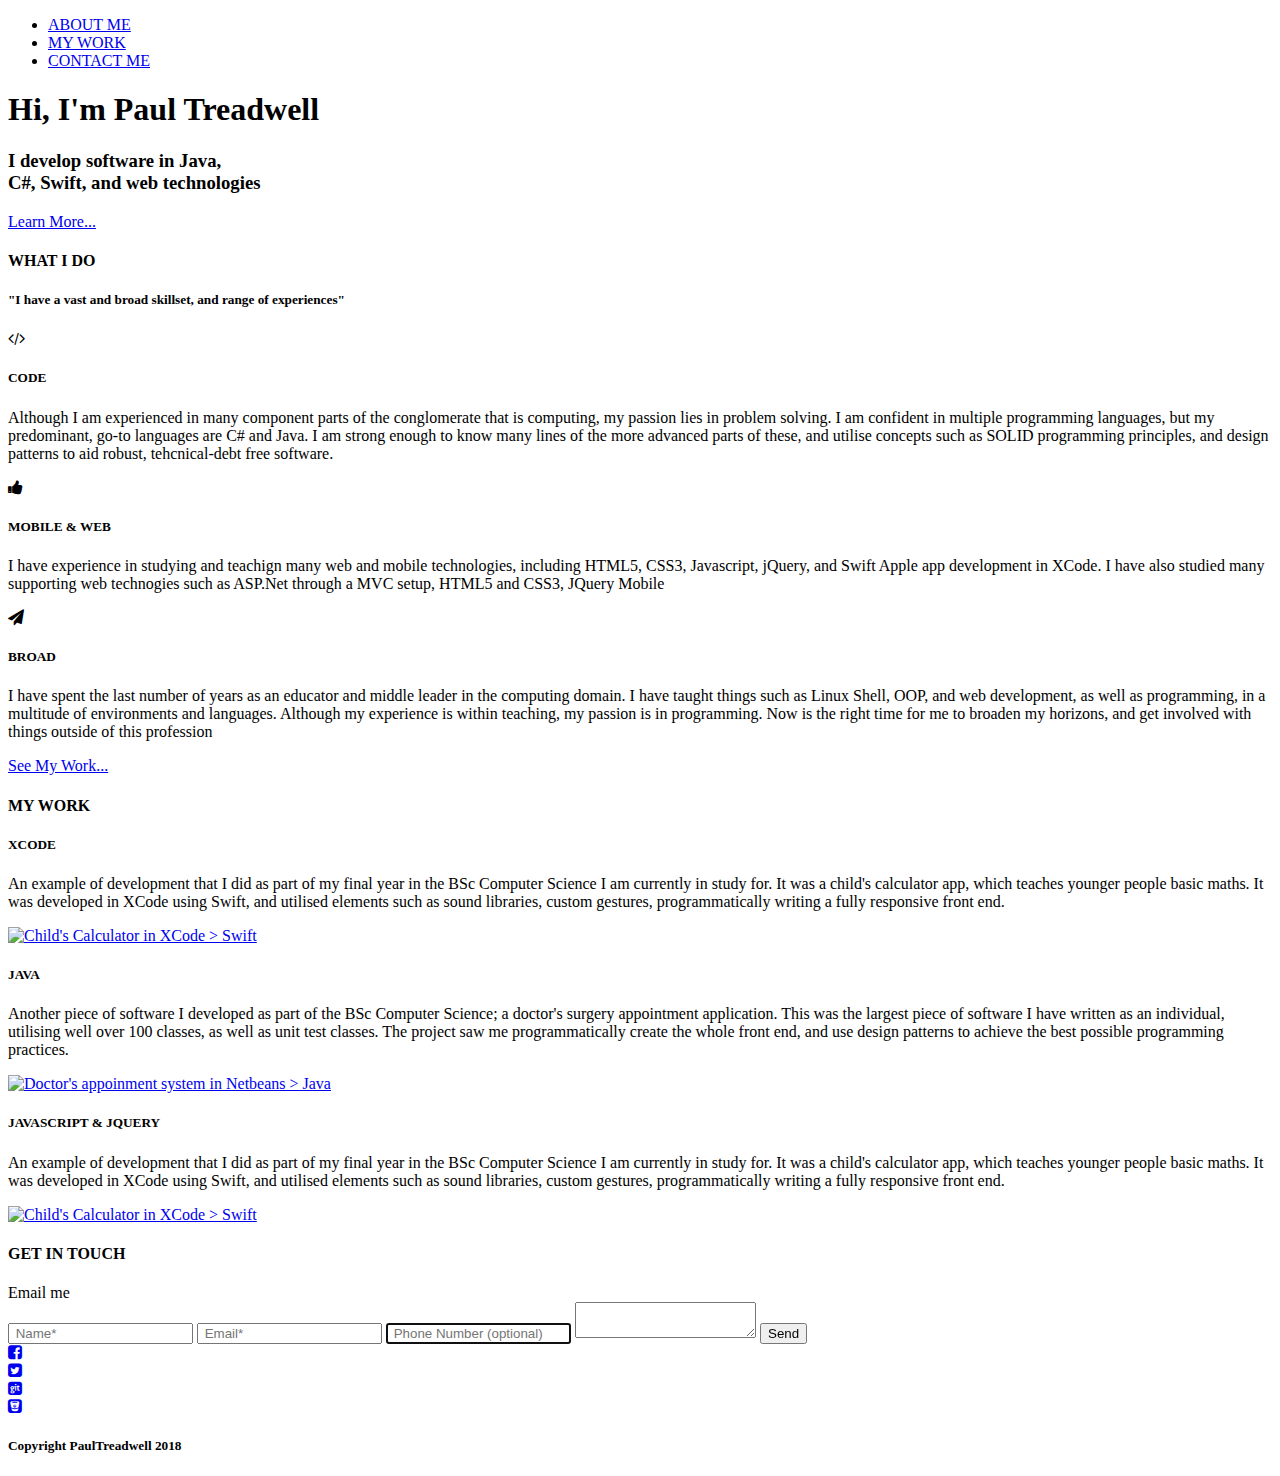
==== HandCreated/index.html @ b10965b2 "Test line moved, ready to push after" ====
<!DOCTYPE HTML>
<html>


<head>
	<title> PaulTreadwell.ga</title>
    <!-- for right size page on different sized screens -->
    <meta name="viewport" content="width=device-width, initial-scale=1.0, maximum-scale=1.0, minimum-scale=1., user-scalable=no" />
    <!-- , target-densityDpi=device-dpi taken out of the above -->
    <!-- the order here matters; as css styles are applied in a certain
	order, dependent on which is defined first -->
	<!--<link href="bootstrap-4.0.0-dist/css/bootstrap.css" rel="stylesheet"/>-->
	<!--<link href="bootstrap-4.0.0-dist/css/bootstrap.min.css" rel="stylesheet"/>-->
	<link rel="stylesheet" href="https://maxcdn.bootstrapcdn.com/bootstrap/4.0.0-alpha.6/css/bootstrap.min.css" integrity="sha384-rwoIResjU2yc3z8GV/NPeZWAv56rSmLldC3R/AZzGRnGxQQKnKkoFVhFQhNUwEyJ" crossorigin="anonymous">

	<link href=Main.css rel="stylesheet" type="text/css">
    <!-- for web page title icon -->
	<link rel="icon" href="http://paultreadwell.ga/assets/image-Black.png" type="image/x-icon" />
    <!--for main page icon use -->
	<!--<link href="fontawesome-free-5.0.6/web-fonts-with-css/css/fontawesome-all.css" rel="stylesheet"/>-->

    <link rel="stylesheet" href="https://cdnjs.cloudflare.com/ajax/libs/font-awesome/4.7.0/css/font-awesome.min.css"/>
    <!-- smooth scroll JavaScript, pass in id of class name for section-->
    <!-- did not work in Safari, so swapped to jQuery variant -->
    <!--
    <script>
    function smoothScroll(classIn)
        {
            document.querySelector(classIn).scrollIntoView({
            behavior: 'smooth', block:"start"});
            setTimeout(function(){container.scrollTop = container.scrollHeight;},1);
        }
    </script>
    -->
    <script>
   // var formInst = document.getElementById('contactForm');
        contactForm.onsubmit = console.log(formInst.name) ;




    </script>



    <script src="https://ajax.googleapis.com/ajax/libs/jquery/3.3.1/jquery.min.js"></script>
    <script>
    $(document).ready(function(){
      // Add smooth scrolling to all links
      $("a").on('click', function(event) {

        // Make sure this.hash has a value before overriding default behavior
        if (this.hash !== "") {
          // Prevent default anchor click behavior
          event.preventDefault();

          // Store hash
          var hash = this.hash;

          // Using jQuery's animate() method to add smooth page scroll
          // The optional number (800) specifies the number of milliseconds it takes to scroll to the specified area
          $('html, body').animate({
            scrollTop: $(hash).offset().top
          }, 800, function(){

            // Add hash (#) to URL when done scrolling (default click behavior)
            window.location.hash = hash;
          });
        } // End if
      });
    });
    </script>

</head>



<body>
	<header>
        <!-- row must be an existing class -->
		<div class="row navBar">
			<!--<div class="logo">
				<img src="assets/logoWhite.svg">
			</div>-->

			<ul class="main-nav">

                <li><a href="#aboutMe"> ABOUT ME</a></li>
				<li><a href="#projects"> MY WORK</a></li>
			 <li><a href="#footerdetails"> CONTACT ME</a></li>
			</ul>
		</div>

		<div class="hero">
			<h1 class="whiteFont"> Hi, I'm Paul Treadwell</h1>
			<h3 class="whiteFont"> I develop software in Java, <br> C#, Swift, and web technologies</h3>
			     <!-- old code to call Javascript smooth scroll function -->
					<!--<a href="javascript:smoothScroll('#aboutMe')" class="btn btn-fullCol btn-firstInst" > Learn More... </a>-->
                    <!--on click version of above, had problems -->
                    <!-- <a onClick="smoothScroll('#aboutMe')" class="btn btn-fullCol" > Learn More... </a>-->
					<!-- <a href="#" class="btn btn-halfCol"> What the... </a> -->

            <a href="#aboutMe" class="btn btn-fullCol btn-firstInst" > Learn More... </a>

		</div>
	</header>


	<section id="aboutMe" class="sectionClassThingsIDo">
		<h4 class="text-center text-center-mainSection"> WHAT I DO</h4>
		<h5 class="h5SubText"> "I have a vast and broad skillset, and range of experiences"</h5>


		<!-- these are  from bootstrap container / row / col-md-3- -->
		<div class="container">
			<div class="row">
				<div class="col-md-4 col-md-4-firstInst">
				<i class="fa fa-code"></i>
				<h5 >CODE</h5>
					<p class="centerText colourTextGrey">
							Although I am experienced in many component parts of the conglomerate that is computing, my  passion lies in problem solving. I am confident in multiple programming languages, but my predominant, go-to languages are C# and Java. I am strong enough to know many lines of the more advanced parts of these, and utilise concepts such as SOLID programming principles, and design patterns to aid robust, tehcnical-debt free software.
					</p>
				</div>
				<div class="col-md-4">
				<i class="fa fa-thumbs-up"></i>
				<h5 >MOBILE & WEB </h5>
					<p class="centerText colourTextGrey">
							I have experience in studying and teachign many web and mobile technologies, including HTML5, CSS3, Javascript, jQuery, and Swift Apple app development in XCode. I have also studied many supporting web technogies such as ASP.Net through a MVC setup, HTML5 and CSS3, JQuery Mobile
					</p>
				</div>

				<div class="col-md-4">
				<i class="fa fa-paper-plane"></i>
				<h5 >BROAD</h5>
					<p class="centerText colourTextGrey">
							I have spent the last number of years as an educator and middle leader in the computing domain. I have taught things such as Linux Shell, OOP, and web development, as well as programming, in a multitude of environments and languages. Although my experience is within teaching, my passion is in programming. Now is the right time for me to broaden my horizons, and get involved with things outside of this profession

					</p>
				</div>
			</div>
            <div class="row">
                <div class="col-md-5 col-sm-4 col-3">
                </div>
                <div class="col-md-3 col-sm-4 col-5">
                    <a href="#projects" class="btn btn-fullColOpp" > See My Work... </a>
                    <!--<a href="javascript:smoothScroll('#projects')" class="btn btn-fullColOpp" > See My Work... </a> -->
                    <!-- javascript smooth scroll taken out for jQuery -->
                </div>
                <div class="col-md-4 col-sm-4 col-4">
                </div>
            </div>
            </div>

    </section>


	<section id="projects" class="sectionClassMyWork">

		<h4 class="text-center text-center-mainSection"> MY WORK</h4>

		<div class="container">
			<div class="row rowMyWork">
                <div class="col-md-1 order-md-1">
                    <!-- row for padding -->
                </div>
				<div class="col-md-4 order-md-2">
					<h5>XCODE</h5>
					<p class="centerText rowMyWorkTextFirstInst colourTextGrey">
							An example of development that I did as part of my final year in the BSc Computer Science I am currently in study for. It was a child's calculator app, which teaches younger people basic maths. It was developed in XCode using Swift, and utilised elements such as sound libraries, custom gestures, programmatically writing a fully responsive front end.
					</p>
				</div>
                <div class="col-md-1 order-md-3">
                      <!-- row for padding -->
                </div>
				<div class="col-md-5 order-md-4">
					<a href="assets/Swift-calculator-app1.png" target="blank"> <img src="assets/XCodeSwiftiMacSmall.png" alt="Child's Calculator in XCode > Swift" class="zoomImage myProjImages"/> </a>
				</div>
                <div class="col-md-1 order-md-5">
                      <!-- row for padding -->
                </div>
			</div>




		<div class="row rowMyWork">
                <div class="col-md-1 order-md-1">
                    <!-- row for padding -->
                </div>
				<div class="col-md-4 order-md-4">
					<h5>JAVA</h5>
					<p class="centerText colourTextGrey">
                        Another piece of software I developed as part of the BSc Computer Science; a doctor's surgery appointment application. This was the largest piece of software I have written as an individual, utilising well over 100 classes, as well as unit test classes. The project saw me programmatically create the whole front end, and use design patterns to achieve the best possible programming practices.
                    </p>
				</div>
                <div class="col-md-1 order-md-3">
                    <!-- row for padding -->
                </div>
				<div class="col-md-5 order-md-2">
					<a href=assets/JavaLarge.png> <img src="assets/JavaSmall.png" alt="Doctor's appoinment system in Netbeans > Java" class="zoomImage myProjImages"/> </a>
				</div>
            <div class="col-md-1 order-md-5">
                    <!-- row for padding -->
                </div>
			</div>


            <div class="row rowMyWork">
                <div class="col-md-1 order-md-1">
                    <!-- row for padding -->
                </div>
				<div class="col-md-4 order-md-2">
					<h5>JAVASCRIPT & JQUERY</h5>
					<p class="centerText rowMyWorkTextFirstInst colourTextGrey">
							An example of development that I did as part of my final year in the BSc Computer Science I am currently in study for. It was a child's calculator app, which teaches younger people basic maths. It was developed in XCode using Swift, and utilised elements such as sound libraries, custom gestures, programmatically writing a fully responsive front end.
					</p>
				</div>
                <div class="col-md-1 order-md-3">
                      <!-- row for padding -->
                </div>
				<div class="col-md-5 order-md-4">
					<a href="assets/JavascriptLarge.png" target="blank"> <img src="assets/JavascriptSmall.png" alt="Child's Calculator in XCode > Swift" class="zoomImage myProjImages"/> </a>
				</div>
                <div class="col-md-1 order-md-5">
                      <!-- row for padding -->
                </div>
			</div>


			</div>


    </section>

    <section id="mailMe" class="mailMeClass">
        <h4 class="text-center text-center-mainSection"> GET IN TOUCH </h4>
    <div class="frame">
        <div id="button_open_envelope">
            Email me
        </div>

        <div class="message">
            <form id="contactForm" method="post" action="MAILTO:mr_treadwell@live.co.uk" enctype="text/plain">
                <input type="text" name="name" id="name" placeholder=" Name* " required>
                <input type="text" name="email" id="email" placeholder=" Email* " required>
                <input type="text" name="phone" id="phone" placeholder=" Phone Number (optional) " autofocus>
                <textarea type="message" name="message" id="messarea" placeholder=" Message* " required> </textarea>
                <input type="text" name="address" id="address" style="display: none;">
                <input type="submit" name="submit" value="Send" id="send">
            </form>
        </div>
            <div class="bottom">
            </div>

            <div class="left">
            </div>

            <div class="right">
            </div>

            <div class="top">
            </div>
        <script src="script.js"></script>
    </div>

    </section>


     <section id="footerdetails" class="sectionFooterDetails">

        <div class="container">
            <div class="row" id="footerIcons">
                <div class="col-md-4 col-sm-4 col-4">
                </div>


                <div class="col-md-1 col-sm-1 col-1">
                    <a href="https://www.facebook.com/Treadwell.P" target="blank"> <i class="fa fa-facebook-square"></i> </a>
                </div>
                <div class="col-md-1 col-sm-1 col-1">
                    <a href="https://twitter.com/MrPaulTreadwell" target="blank"> <i class="fa fa-twitter-square"></i> </a>
                </div>
                <div class="col-md-1 col-sm-1 col-1">
                    <a href="https://github.com/f4tp" target="blank">  <i class="fa fa-git-square"></i> </a>
                </div>
                <div class="col-md-1 col-sm-1 col-1">
                    <a href="https://bitbucket.org/f4t_p" target="blank"> <i class="fa fa-bitbucket-square"></i> </a>
                </div>


                <div class="col-md-4 col-sm-4 col-2">
                </div>
            </div>
            <div class="row" id="copyright">
                <div class="col-md-4 col-sm-4 col-2">
                </div>

                 <div class="col-md-4 col-sm-4 col-2">
                <h5>Copyright PaulTreadwell 2018</h4>
                </div>

                <div class="col-md-4 col-sm-4 col-2">
                </div>
            </div>
         </div>
    </section>







</body>
<footer>

</footer>
</html>
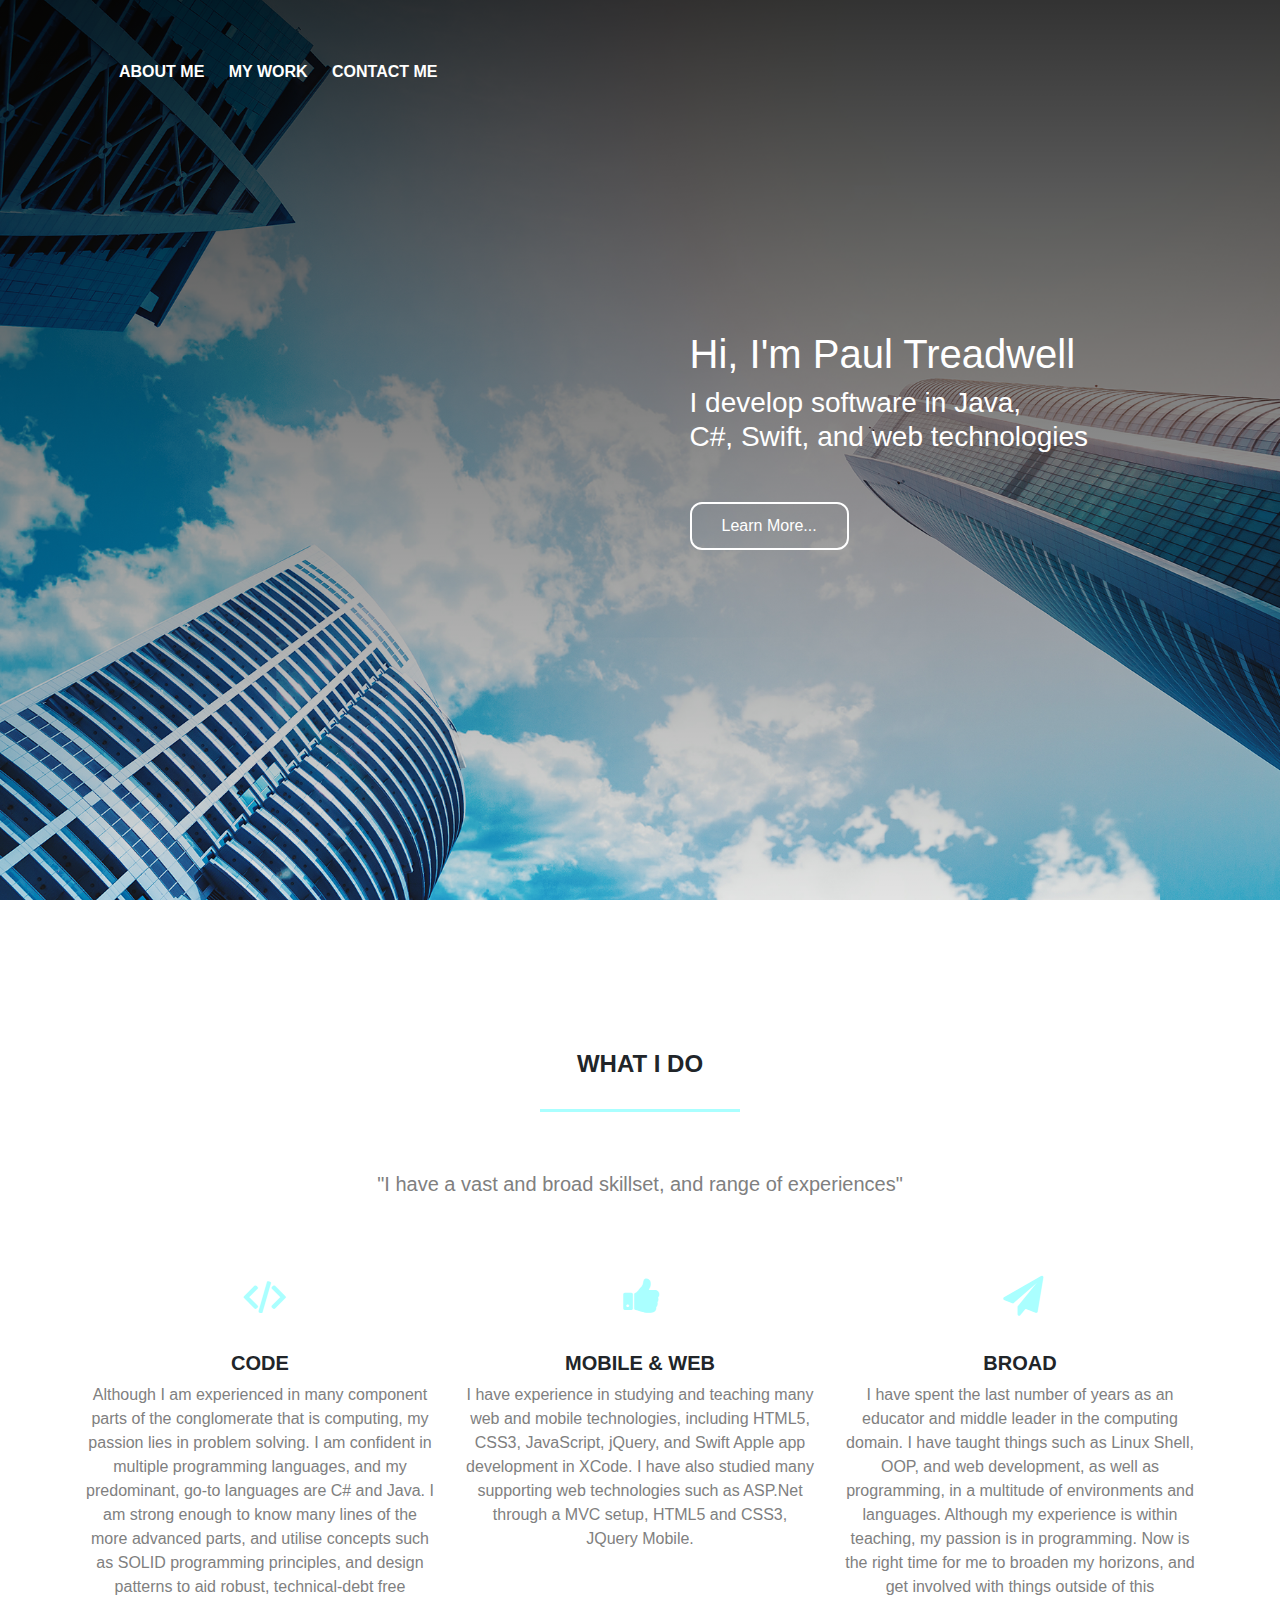
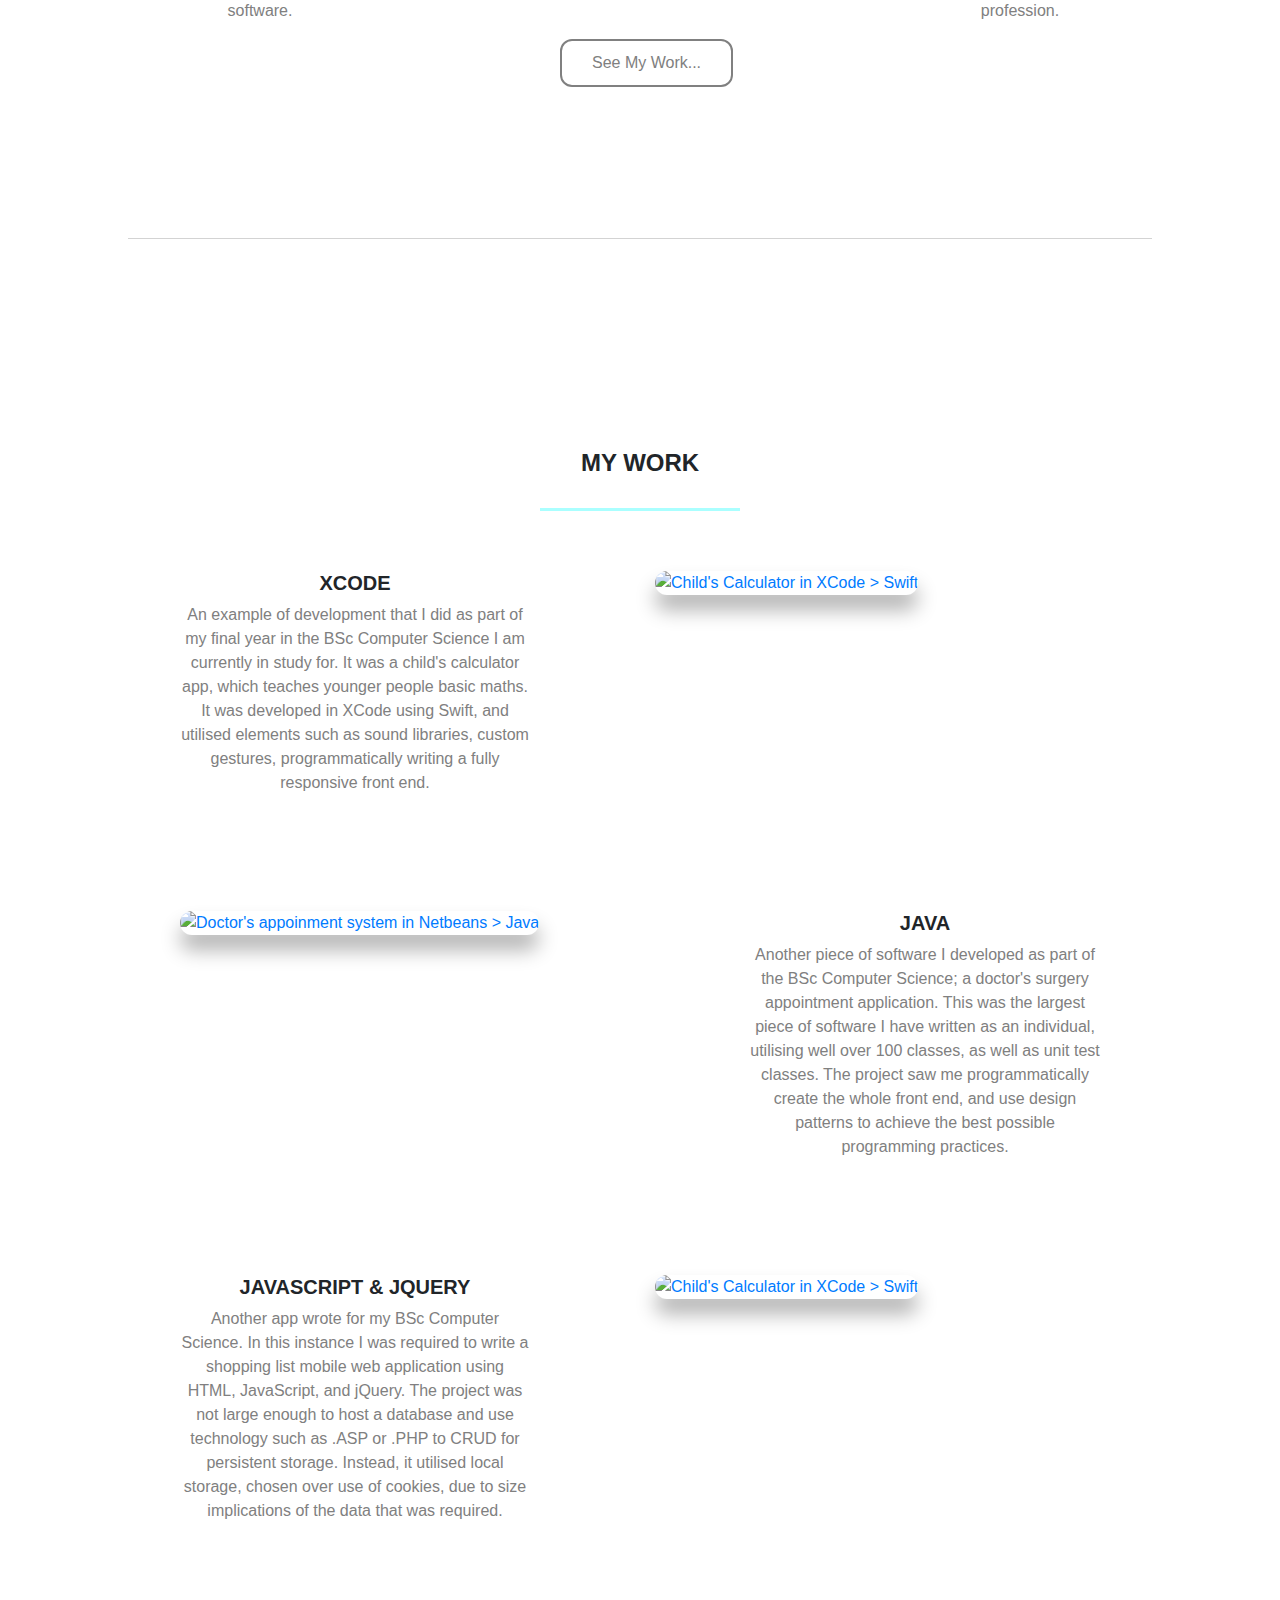
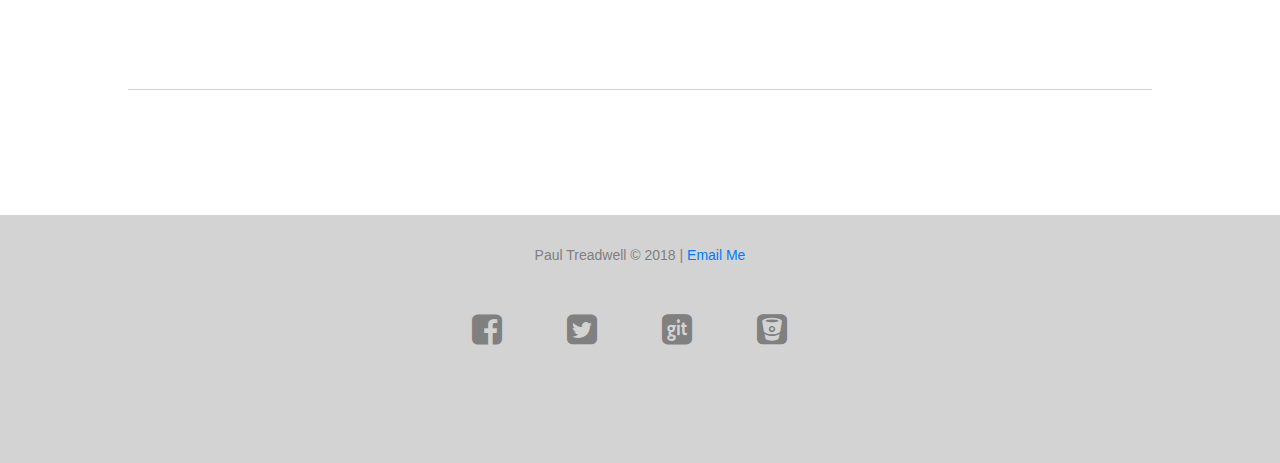
==== commit 5349fac6: "End of day, some visuals / responsive front end played with, still SQl and ASP to do tomorrow" ====
--- a/HandCreated/index.html
+++ b/HandCreated/index.html
@@ -1,4 +1,4 @@
-<!DOCTYPE HTML>
+<!DOCTYPE html>
 <html>
 
 
@@ -11,7 +11,8 @@
 	order, dependent on which is defined first -->
 	<!--<link href="bootstrap-4.0.0-dist/css/bootstrap.css" rel="stylesheet"/>-->
 	<!--<link href="bootstrap-4.0.0-dist/css/bootstrap.min.css" rel="stylesheet"/>-->
-	<link rel="stylesheet" href="https://maxcdn.bootstrapcdn.com/bootstrap/4.0.0-alpha.6/css/bootstrap.min.css" integrity="sha384-rwoIResjU2yc3z8GV/NPeZWAv56rSmLldC3R/AZzGRnGxQQKnKkoFVhFQhNUwEyJ" crossorigin="anonymous">
+	<link rel="stylesheet" href="https://maxcdn.bootstrapcdn.com/bootstrap/4.0.0/css/bootstrap.min.css" integrity="sha384-Gn5384xqQ1aoWXA+058RXPxPg6fy4IWvTNh0E263XmFcJlSAwiGgFAW/dAiS6JXm" crossorigin="anonymous">
+
 
 	<link href=Main.css rel="stylesheet" type="text/css">
     <!-- for web page title icon -->
@@ -32,16 +33,6 @@
         }
     </script>
     -->
-    <script>
-   // var formInst = document.getElementById('contactForm');
-        contactForm.onsubmit = console.log(formInst.name) ;
-
-
-
-
-    </script>
-
-
 
     <script src="https://ajax.googleapis.com/ajax/libs/jquery/3.3.1/jquery.min.js"></script>
     <script>
@@ -78,16 +69,11 @@
 <body>
 	<header>
         <!-- row must be an existing class -->
-		<div class="row navBar">
-			<!--<div class="logo">
-				<img src="assets/logoWhite.svg">
-			</div>-->
-
+		<div class="row heroRow">
 			<ul class="main-nav">
-
                 <li><a href="#aboutMe"> ABOUT ME</a></li>
 				<li><a href="#projects"> MY WORK</a></li>
-			 <li><a href="#footerdetails"> CONTACT ME</a></li>
+                <li><a href="#footerdetails"> CONTACT ME</a></li>
 			</ul>
 		</div>
 
@@ -115,17 +101,17 @@
 		<div class="container">
 			<div class="row">
 				<div class="col-md-4 col-md-4-firstInst">
-				<i class="fa fa-code"></i>
+                    <i class="fa fa-code" style="font-weight:bold;"></i>
 				<h5 >CODE</h5>
 					<p class="centerText colourTextGrey">
-							Although I am experienced in many component parts of the conglomerate that is computing, my  passion lies in problem solving. I am confident in multiple programming languages, but my predominant, go-to languages are C# and Java. I am strong enough to know many lines of the more advanced parts of these, and utilise concepts such as SOLID programming principles, and design patterns to aid robust, tehcnical-debt free software.
+							Although I am experienced in many component parts of the conglomerate that is computing, my passion lies in problem solving. I am confident in multiple programming languages, and my predominant, go-to languages are C# and Java. I am strong enough to know many lines of the more advanced parts, and utilise concepts such as SOLID programming principles, and design patterns to aid robust, technical-debt free software.
 					</p>
 				</div>
 				<div class="col-md-4">
 				<i class="fa fa-thumbs-up"></i>
 				<h5 >MOBILE & WEB </h5>
 					<p class="centerText colourTextGrey">
-							I have experience in studying and teachign many web and mobile technologies, including HTML5, CSS3, Javascript, jQuery, and Swift Apple app development in XCode. I have also studied many supporting web technogies such as ASP.Net through a MVC setup, HTML5 and CSS3, JQuery Mobile
+							I have experience in studying and teaching many web and mobile technologies, including HTML5, CSS3, JavaScript, jQuery, and Swift Apple app development in XCode. I have also studied many supporting web technologies such as ASP.Net through a MVC setup, HTML5 and CSS3, JQuery Mobile.
 					</p>
 				</div>
 
@@ -133,20 +119,20 @@
 				<i class="fa fa-paper-plane"></i>
 				<h5 >BROAD</h5>
 					<p class="centerText colourTextGrey">
-							I have spent the last number of years as an educator and middle leader in the computing domain. I have taught things such as Linux Shell, OOP, and web development, as well as programming, in a multitude of environments and languages. Although my experience is within teaching, my passion is in programming. Now is the right time for me to broaden my horizons, and get involved with things outside of this profession
+							I have spent the last number of years as an educator and middle leader in the computing domain. I have taught things such as Linux Shell, OOP, and web development, as well as programming, in a multitude of environments and languages. Although my experience is within teaching, my passion is in programming. Now is the right time for me to broaden my horizons, and get involved with things outside of this profession.
 
 					</p>
 				</div>
 			</div>
             <div class="row">
-                <div class="col-md-5 col-sm-4 col-3">
-                </div>
-                <div class="col-md-3 col-sm-4 col-5">
+                <div class="col-l4-4 col-md-5 col-sm-4 col-3">
+                </div>
+                <div class="col-lg-4 col-md-4 col-sm-3 col-5">
                     <a href="#projects" class="btn btn-fullColOpp" > See My Work... </a>
                     <!--<a href="javascript:smoothScroll('#projects')" class="btn btn-fullColOpp" > See My Work... </a> -->
                     <!-- javascript smooth scroll taken out for jQuery -->
                 </div>
-                <div class="col-md-4 col-sm-4 col-4">
+                <div class="col-lg-4 col-md-3 col-sm-5 col-4">
                 </div>
             </div>
             </div>
@@ -160,68 +146,95 @@
 
 		<div class="container">
 			<div class="row rowMyWork">
-                <div class="col-md-1 order-md-1">
-                    <!-- row for padding -->
-                </div>
-				<div class="col-md-4 order-md-2">
+                <div class="col-lg-1 order-lg-1 hidden-md-down">
+                    <!-- row for padding -->
+                </div>
+				<div class=" col-lg-4 order-lg-2 col-md-6 order-md-1">
 					<h5>XCODE</h5>
 					<p class="centerText rowMyWorkTextFirstInst colourTextGrey">
 							An example of development that I did as part of my final year in the BSc Computer Science I am currently in study for. It was a child's calculator app, which teaches younger people basic maths. It was developed in XCode using Swift, and utilised elements such as sound libraries, custom gestures, programmatically writing a fully responsive front end.
 					</p>
 				</div>
-                <div class="col-md-1 order-md-3">
+
+                <div class="col-lg-1 order-lg-3 hidden-md-down">
+                    <!-- row for padding -->
+                </div>
+
+
+				<div class="col-lg-5 order-lg-4 col-md-6 order-md-2 col-md-5 order-md-4">
+					<a href="assets/Swift-calculator-app1.png" target="blank"> <img src="assets/XCodeSwiftiMacSmall.png" alt="Child's Calculator in XCode > Swift" class="zoomImage myProjImages"/> </a>
+				</div>
+                <div class="col-lg-1 order-lg-5 hidden-md-down">
                       <!-- row for padding -->
                 </div>
-				<div class="col-md-5 order-md-4">
-					<a href="assets/Swift-calculator-app1.png" target="blank"> <img src="assets/XCodeSwiftiMacSmall.png" alt="Child's Calculator in XCode > Swift" class="zoomImage myProjImages"/> </a>
-				</div>
-                <div class="col-md-1 order-md-5">
-                      <!-- row for padding -->
-                </div>
 			</div>
 
 
 
 
 		<div class="row rowMyWork">
-                <div class="col-md-1 order-md-1">
-                    <!-- row for padding -->
-                </div>
-				<div class="col-md-4 order-md-4">
+                <div class="col-lg-1 order-lg-1 hidden-md-down">
+                    <!-- row for padding -->
+                </div>
+				<div class="col-lg-4 order-lg-4 col-md-6 order-md-4">
 					<h5>JAVA</h5>
 					<p class="centerText colourTextGrey">
                         Another piece of software I developed as part of the BSc Computer Science; a doctor's surgery appointment application. This was the largest piece of software I have written as an individual, utilising well over 100 classes, as well as unit test classes. The project saw me programmatically create the whole front end, and use design patterns to achieve the best possible programming practices.
                     </p>
 				</div>
-                <div class="col-md-1 order-md-3">
-                    <!-- row for padding -->
-                </div>
-				<div class="col-md-5 order-md-2">
+                <div class="col-lg-1 order-lg-3 hidden-md-down">
+                    <!-- row for padding -->
+                </div>
+				<div class="col-lg-5 order-lg-2 col-md-6 order-md-2">
 					<a href=assets/JavaLarge.png> <img src="assets/JavaSmall.png" alt="Doctor's appoinment system in Netbeans > Java" class="zoomImage myProjImages"/> </a>
 				</div>
-            <div class="col-md-1 order-md-5">
-                    <!-- row for padding -->
-                </div>
-			</div>
+            <div class="col-lg-1 order-lg-5 hidden-md-down">
+                    <!-- row for padding -->
+                </div>
+			</div>
+
+
+
+
+
+
+
+
+
+
+
+
+
+
+
+
+
+
+
+
+
+
+
+
 
 
             <div class="row rowMyWork">
-                <div class="col-md-1 order-md-1">
-                    <!-- row for padding -->
-                </div>
-				<div class="col-md-4 order-md-2">
+               <div class="col-lg-1 order-lg-1 hidden-md-down">
+                    <!-- row for padding -->
+                </div>
+                <div class=" col-lg-4 order-lg-2 col-md-6 order-md-1">
 					<h5>JAVASCRIPT & JQUERY</h5>
 					<p class="centerText rowMyWorkTextFirstInst colourTextGrey">
-							An example of development that I did as part of my final year in the BSc Computer Science I am currently in study for. It was a child's calculator app, which teaches younger people basic maths. It was developed in XCode using Swift, and utilised elements such as sound libraries, custom gestures, programmatically writing a fully responsive front end.
-					</p>
-				</div>
-                <div class="col-md-1 order-md-3">
+                        Another app wrote for my BSc Computer Science. In this instance I was required to write a shopping list mobile web application using HTML, JavaScript, and jQuery. The project was not large enough to host a database and use technology such as .ASP or .PHP to CRUD for persistent storage. Instead, it utilised local storage, chosen over use of cookies, due to size implications of the data that was required.
+					</p>
+				</div>
+                <div class="col-lg-1 order-lg-3 hidden-md-down">
                       <!-- row for padding -->
                 </div>
-				<div class="col-md-5 order-md-4">
+				<div class="col-lg-5 order-lg-4 col-md-6 order-md-2 col-md-5 order-md-4">
 					<a href="assets/JavascriptLarge.png" target="blank"> <img src="assets/JavascriptSmall.png" alt="Child's Calculator in XCode > Swift" class="zoomImage myProjImages"/> </a>
 				</div>
-                <div class="col-md-1 order-md-5">
+                <div class="col-lg-1 order-lg-5 hidden-md-down">
                       <!-- row for padding -->
                 </div>
 			</div>
@@ -232,6 +245,45 @@
 
     </section>
 
+    <!--
+    <section class="contactMeReal">
+        <div class="container" id="contactMeContainer">
+        </div>
+    </section>
+    -->
+            <!--
+                  <form id="contact" action="sendEmail.asp" method="POST">
+                    <h3 class="H3contactForm">CONTACT ME</h3>
+                    <fieldset>
+                      <input placeholder="Your name" type="text" tabindex="1" name="name" required autofocus>
+                    </fieldset>
+                    <fieldset>
+                      <input placeholder="Your Email Address" type="email" tabindex="2" name="email" required>
+                    </fieldset>
+
+                    <fieldset>
+                      <input placeholder="Your Phone Number" type="tel" tabindex="3" name="phone" required>
+                    </fieldset>
+                    <fieldset>
+                      <input placeholder="Your Web Site starts with http://" type="url" tabindex="4" name="url" required>
+                    </fieldset>
+                    <fieldset>
+                      <textarea placeholder="Type your Message Here...." tabindex="5" name="comments" required></textarea>
+                    </fieldset>
+
+                    <fieldset>
+                      <button name="submit" type="submit" id="contact-submit" data-submit="...Sending">Submit</button>
+                    </fieldset>
+                  </form>
+            -->
+
+
+
+
+
+
+    <!-- section taken out, envelope contact form, some bugs -->
+<!--
     <section id="mailMe" class="mailMeClass">
         <h4 class="text-center text-center-mainSection"> GET IN TOUCH </h4>
     <div class="frame">
@@ -266,48 +318,50 @@
     </section>
 
 
-     <section id="footerdetails" class="sectionFooterDetails">
+
+
+-->
+
+ <section id="footerdetails" class="sectionFooterDetails">
 
         <div class="container">
+            <div class="row" id="copyright">
+                <div class="col-lg-4 col-md-3 col-sm-3 col-2">
+                </div>
+
+                 <div class="col-lg-4  col-md-6 col-sm-6 col-8">
+                     <p class="copyrightText"> Paul Treadwell &copy; 2018     |    <a href="mailto:mr_treadwell@live.co.uk?Subject=Query%20via%20paultreadwell.ga" target="_top">Email Me</a></p>
+                </div>
+
+                <div class="col-lg-4 col-md-3 col-sm-3 col-2">
+                </div>
+            </div>
+
+
             <div class="row" id="footerIcons">
-                <div class="col-md-4 col-sm-4 col-4">
-                </div>
-
-
-                <div class="col-md-1 col-sm-1 col-1">
+                <div class="col-lg-4  col-md-4 col-sm-2 col-2">
+                </div>
+
+
+                <div class="col-lg-1 col-md-1 col-sm-2 col-2">
                     <a href="https://www.facebook.com/Treadwell.P" target="blank"> <i class="fa fa-facebook-square"></i> </a>
                 </div>
-                <div class="col-md-1 col-sm-1 col-1">
+                <div class="col-lg-1 col-md-1 col-sm-2 col-2">
                     <a href="https://twitter.com/MrPaulTreadwell" target="blank"> <i class="fa fa-twitter-square"></i> </a>
                 </div>
-                <div class="col-md-1 col-sm-1 col-1">
+                <div class="col-lg-1 col-md-1 col-sm-2 col-2">
                     <a href="https://github.com/f4tp" target="blank">  <i class="fa fa-git-square"></i> </a>
                 </div>
-                <div class="col-md-1 col-sm-1 col-1">
+                <div class="col-lg-1 col-md-1 col-sm-2 col-2">
                     <a href="https://bitbucket.org/f4t_p" target="blank"> <i class="fa fa-bitbucket-square"></i> </a>
                 </div>
 
-
-                <div class="col-md-4 col-sm-4 col-2">
-                </div>
-            </div>
-            <div class="row" id="copyright">
-                <div class="col-md-4 col-sm-4 col-2">
-                </div>
-
-                 <div class="col-md-4 col-sm-4 col-2">
-                <h5>Copyright PaulTreadwell 2018</h4>
-                </div>
-
-                <div class="col-md-4 col-sm-4 col-2">
-                </div>
-            </div>
+                <div class="col-lg-4  col-md-4 col-sm-2 col-2">
+                </div>
+            </div>
+
          </div>
     </section>
-
-
-
-
 
 
 
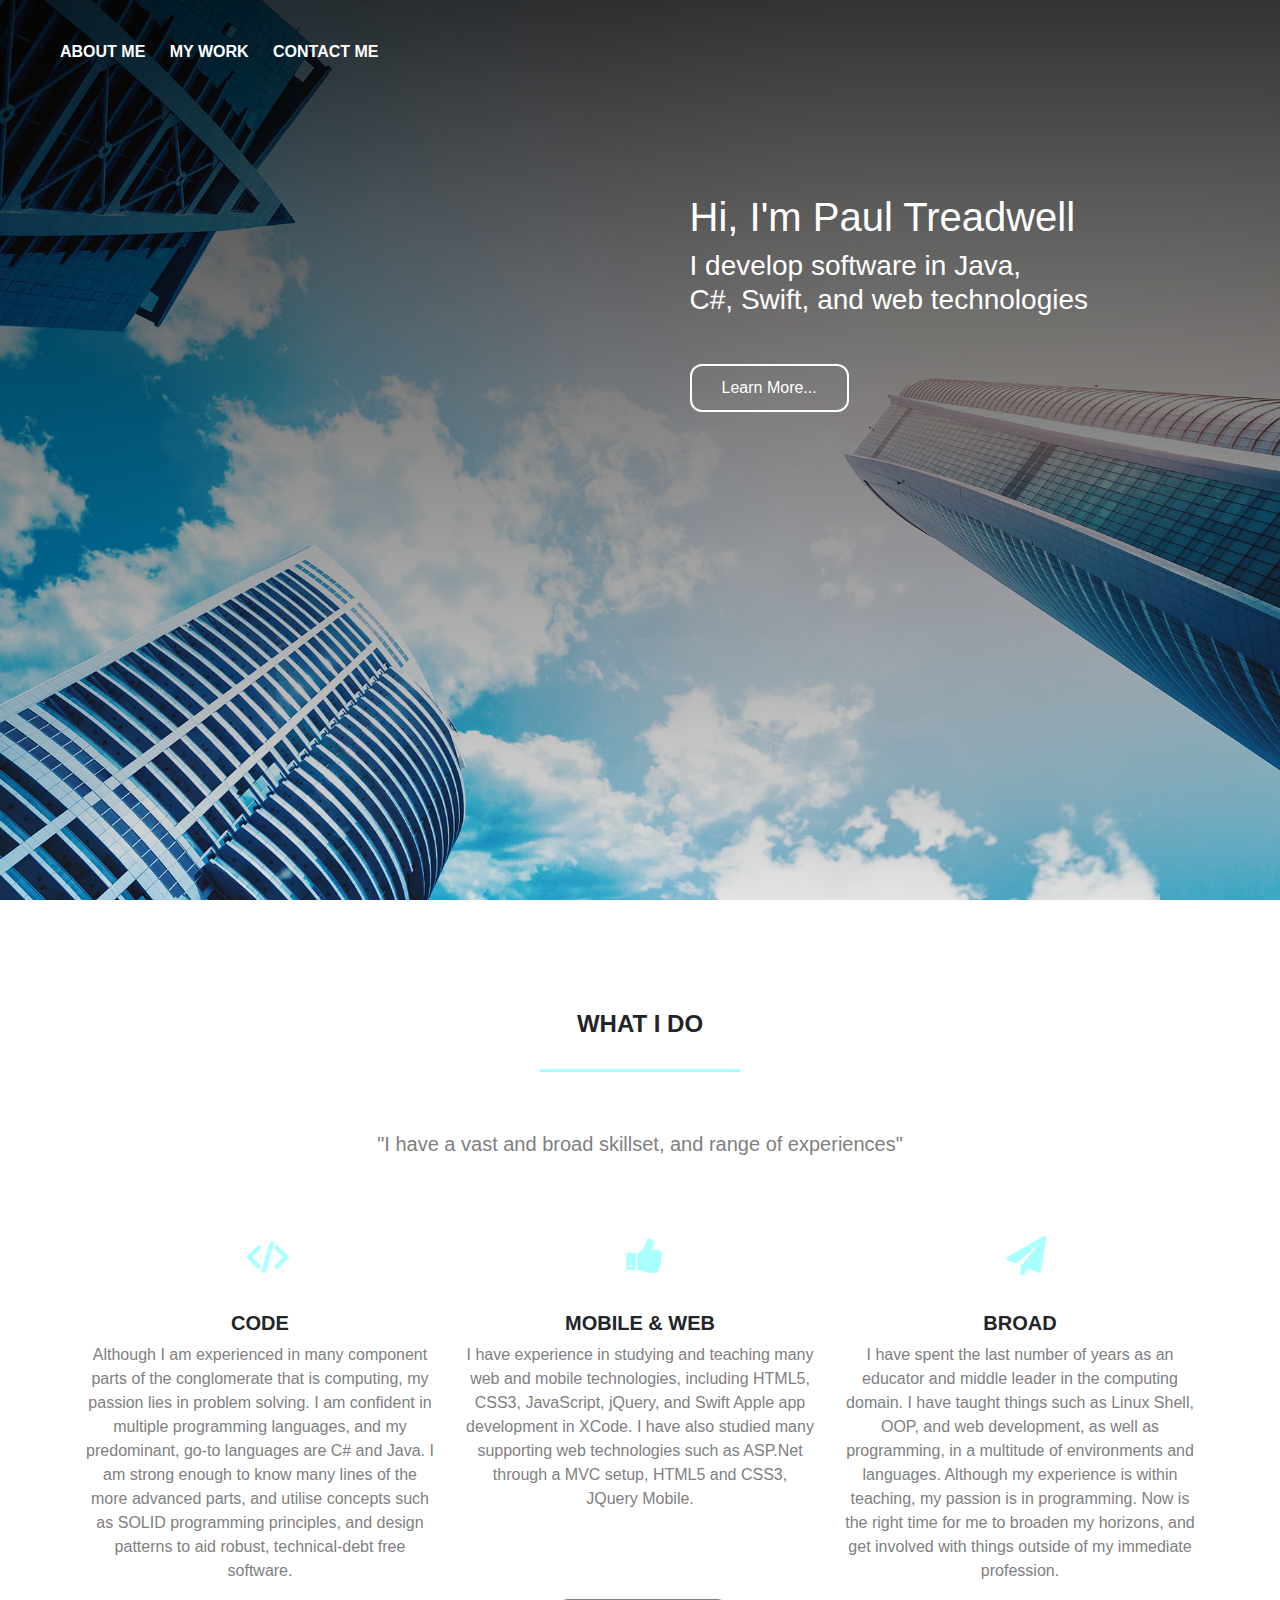
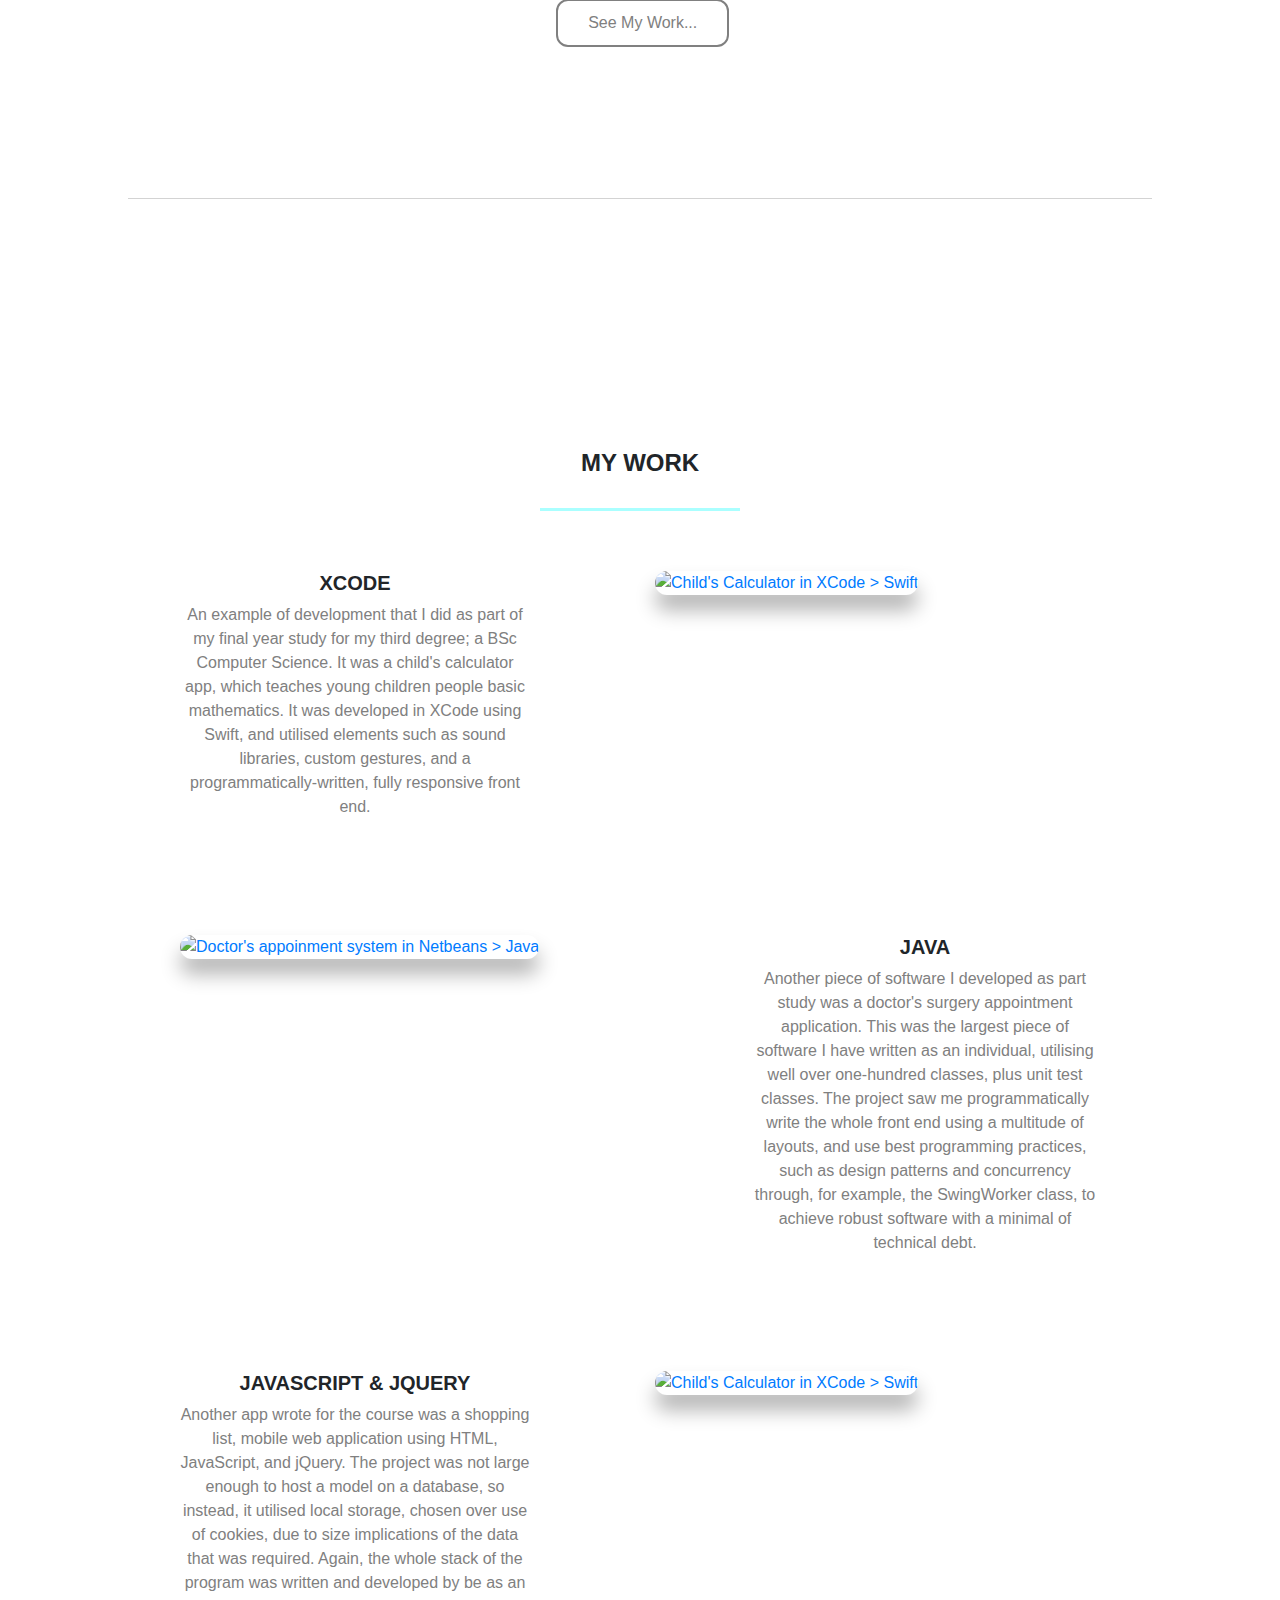
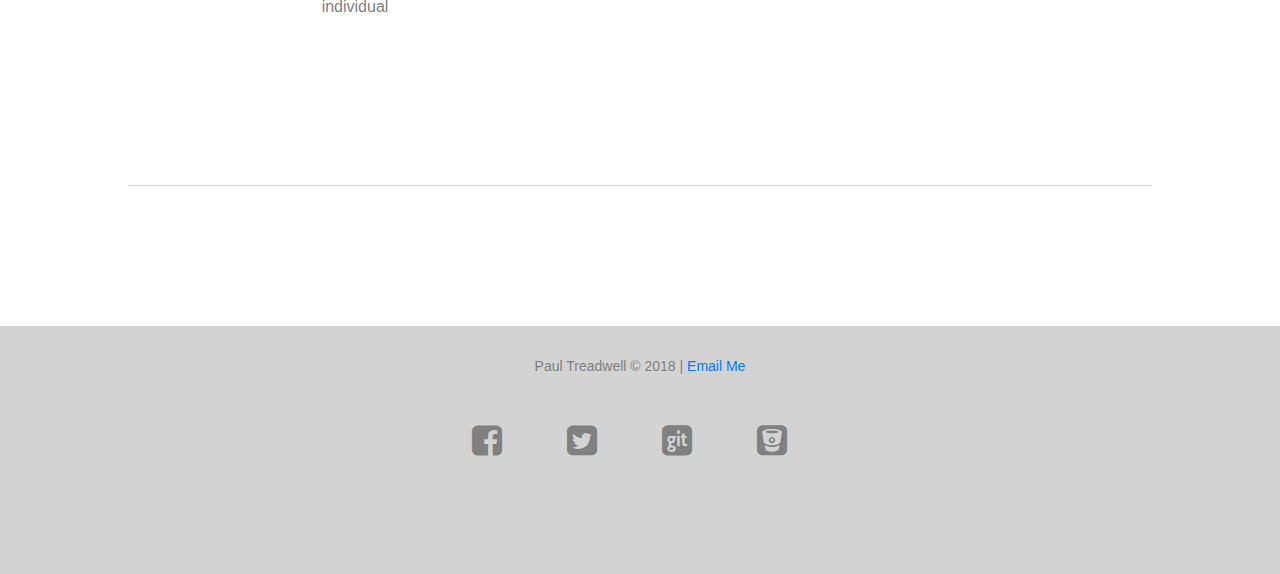
==== commit b14bdc3f: "nav bar issue overhang sorted, the row had default padding on it, switched to a bootstrap 12 column " ====
--- a/HandCreated/index.html
+++ b/HandCreated/index.html
@@ -69,7 +69,8 @@
 <body>
 	<header>
         <!-- row must be an existing class -->
-		<div class="row heroRow">
+
+		<div class="col-md-12" >
 			<ul class="main-nav">
                 <li><a href="#aboutMe"> ABOUT ME</a></li>
 				<li><a href="#projects"> MY WORK</a></li>
@@ -77,16 +78,11 @@
 			</ul>
 		</div>
 
-		<div class="hero">
+
+		<div class="hero" >
 			<h1 class="whiteFont"> Hi, I'm Paul Treadwell</h1>
 			<h3 class="whiteFont"> I develop software in Java, <br> C#, Swift, and web technologies</h3>
-			     <!-- old code to call Javascript smooth scroll function -->
-					<!--<a href="javascript:smoothScroll('#aboutMe')" class="btn btn-fullCol btn-firstInst" > Learn More... </a>-->
-                    <!--on click version of above, had problems -->
-                    <!-- <a onClick="smoothScroll('#aboutMe')" class="btn btn-fullCol" > Learn More... </a>-->
-					<!-- <a href="#" class="btn btn-halfCol"> What the... </a> -->
-
-            <a href="#aboutMe" class="btn btn-fullCol btn-firstInst" > Learn More... </a>
+			    <a href="#aboutMe" class="btn btn-fullCol btn-firstInst" > Learn More... </a>
 
 		</div>
 	</header>
@@ -103,14 +99,14 @@
 				<div class="col-md-4 col-md-4-firstInst">
                     <i class="fa fa-code" style="font-weight:bold;"></i>
 				<h5 >CODE</h5>
-					<p class="centerText colourTextGrey">
+					<p class="text-center colourTextGrey">
 							Although I am experienced in many component parts of the conglomerate that is computing, my passion lies in problem solving. I am confident in multiple programming languages, and my predominant, go-to languages are C# and Java. I am strong enough to know many lines of the more advanced parts, and utilise concepts such as SOLID programming principles, and design patterns to aid robust, technical-debt free software.
 					</p>
 				</div>
 				<div class="col-md-4">
 				<i class="fa fa-thumbs-up"></i>
 				<h5 >MOBILE & WEB </h5>
-					<p class="centerText colourTextGrey">
+					<p class="text-center colourTextGrey">
 							I have experience in studying and teaching many web and mobile technologies, including HTML5, CSS3, JavaScript, jQuery, and Swift Apple app development in XCode. I have also studied many supporting web technologies such as ASP.Net through a MVC setup, HTML5 and CSS3, JQuery Mobile.
 					</p>
 				</div>
@@ -118,21 +114,21 @@
 				<div class="col-md-4">
 				<i class="fa fa-paper-plane"></i>
 				<h5 >BROAD</h5>
-					<p class="centerText colourTextGrey">
-							I have spent the last number of years as an educator and middle leader in the computing domain. I have taught things such as Linux Shell, OOP, and web development, as well as programming, in a multitude of environments and languages. Although my experience is within teaching, my passion is in programming. Now is the right time for me to broaden my horizons, and get involved with things outside of this profession.
+					<p class="text-center colourTextGrey">
+							I have spent the last number of years as an educator and middle leader in the computing domain. I have taught things such as Linux Shell, OOP, and web development, as well as programming, in a multitude of environments and languages. Although my experience is within teaching, my passion is in programming. Now is the right time for me to broaden my horizons, and get involved with things outside of my immediate profession.
 
 					</p>
 				</div>
 			</div>
             <div class="row">
-                <div class="col-l4-4 col-md-5 col-sm-4 col-3">
-                </div>
-                <div class="col-lg-4 col-md-4 col-sm-3 col-5">
-                    <a href="#projects" class="btn btn-fullColOpp" > See My Work... </a>
+                <div class="col-lg-4 col-md-4 col-sm-2 col-2">
+                </div>
+                <div class="col-lg-4 col-md-5 col-sm-8 col-8 btn-myWork">
+                    <a href="#projects" class="btn btn-fullColOpp"> See My Work... </a>
                     <!--<a href="javascript:smoothScroll('#projects')" class="btn btn-fullColOpp" > See My Work... </a> -->
                     <!-- javascript smooth scroll taken out for jQuery -->
                 </div>
-                <div class="col-lg-4 col-md-3 col-sm-5 col-4">
+                <div class="col-lg-4 col-md-4 col-sm-2 col-2">
                 </div>
             </div>
             </div>
@@ -152,7 +148,7 @@
 				<div class=" col-lg-4 order-lg-2 col-md-6 order-md-1">
 					<h5>XCODE</h5>
 					<p class="centerText rowMyWorkTextFirstInst colourTextGrey">
-							An example of development that I did as part of my final year in the BSc Computer Science I am currently in study for. It was a child's calculator app, which teaches younger people basic maths. It was developed in XCode using Swift, and utilised elements such as sound libraries, custom gestures, programmatically writing a fully responsive front end.
+							An example of development that I did as part of my final year study for my third degree; a BSc Computer Science. It was a child's calculator app, which teaches young children people basic mathematics. It was developed in XCode using Swift, and utilised elements such as sound libraries, custom gestures, and a programmatically-written, fully responsive front end.
 					</p>
 				</div>
 
@@ -179,43 +175,19 @@
 				<div class="col-lg-4 order-lg-4 col-md-6 order-md-4">
 					<h5>JAVA</h5>
 					<p class="centerText colourTextGrey">
-                        Another piece of software I developed as part of the BSc Computer Science; a doctor's surgery appointment application. This was the largest piece of software I have written as an individual, utilising well over 100 classes, as well as unit test classes. The project saw me programmatically create the whole front end, and use design patterns to achieve the best possible programming practices.
+                        Another piece of software I developed as part study was a doctor's surgery appointment application. This was the largest piece of software I have written as an individual, utilising well over one-hundred classes, plus unit test classes. The project saw me programmatically write the whole front end using a multitude of layouts, and use best programming practices, such as design patterns and concurrency through, for example, the SwingWorker class, to achieve robust software with a minimal of technical debt.
                     </p>
 				</div>
                 <div class="col-lg-1 order-lg-3 hidden-md-down">
                     <!-- row for padding -->
                 </div>
 				<div class="col-lg-5 order-lg-2 col-md-6 order-md-2">
-					<a href=assets/JavaLarge.png> <img src="assets/JavaSmall.png" alt="Doctor's appoinment system in Netbeans > Java" class="zoomImage myProjImages"/> </a>
+					<a href=assets/JavaLarge.png target="blank"> <img src="assets/JavaSmall.png" alt="Doctor's appoinment system in Netbeans > Java" class="zoomImage myProjImages"/> </a>
 				</div>
             <div class="col-lg-1 order-lg-5 hidden-md-down">
                     <!-- row for padding -->
                 </div>
 			</div>
-
-
-
-
-
-
-
-
-
-
-
-
-
-
-
-
-
-
-
-
-
-
-
-
 
 
             <div class="row rowMyWork">
@@ -225,7 +197,7 @@
                 <div class=" col-lg-4 order-lg-2 col-md-6 order-md-1">
 					<h5>JAVASCRIPT & JQUERY</h5>
 					<p class="centerText rowMyWorkTextFirstInst colourTextGrey">
-                        Another app wrote for my BSc Computer Science. In this instance I was required to write a shopping list mobile web application using HTML, JavaScript, and jQuery. The project was not large enough to host a database and use technology such as .ASP or .PHP to CRUD for persistent storage. Instead, it utilised local storage, chosen over use of cookies, due to size implications of the data that was required.
+                       Another app wrote for the course was a shopping list, mobile web application using HTML, JavaScript, and jQuery. The project was not large enough to host a model on a database, so instead, it utilised local storage, chosen over use of cookies, due to size implications of the data that was required. Again, the whole stack of the program was written and developed by be as an individual
 					</p>
 				</div>
                 <div class="col-lg-1 order-lg-3 hidden-md-down">
@@ -245,84 +217,8 @@
 
     </section>
 
-    <!--
-    <section class="contactMeReal">
-        <div class="container" id="contactMeContainer">
-        </div>
-    </section>
-    -->
-            <!--
-                  <form id="contact" action="sendEmail.asp" method="POST">
-                    <h3 class="H3contactForm">CONTACT ME</h3>
-                    <fieldset>
-                      <input placeholder="Your name" type="text" tabindex="1" name="name" required autofocus>
-                    </fieldset>
-                    <fieldset>
-                      <input placeholder="Your Email Address" type="email" tabindex="2" name="email" required>
-                    </fieldset>
-
-                    <fieldset>
-                      <input placeholder="Your Phone Number" type="tel" tabindex="3" name="phone" required>
-                    </fieldset>
-                    <fieldset>
-                      <input placeholder="Your Web Site starts with http://" type="url" tabindex="4" name="url" required>
-                    </fieldset>
-                    <fieldset>
-                      <textarea placeholder="Type your Message Here...." tabindex="5" name="comments" required></textarea>
-                    </fieldset>
-
-                    <fieldset>
-                      <button name="submit" type="submit" id="contact-submit" data-submit="...Sending">Submit</button>
-                    </fieldset>
-                  </form>
-            -->
-
-
-
-
-
-
-    <!-- section taken out, envelope contact form, some bugs -->
-<!--
-    <section id="mailMe" class="mailMeClass">
-        <h4 class="text-center text-center-mainSection"> GET IN TOUCH </h4>
-    <div class="frame">
-        <div id="button_open_envelope">
-            Email me
-        </div>
-
-        <div class="message">
-            <form id="contactForm" method="post" action="MAILTO:mr_treadwell@live.co.uk" enctype="text/plain">
-                <input type="text" name="name" id="name" placeholder=" Name* " required>
-                <input type="text" name="email" id="email" placeholder=" Email* " required>
-                <input type="text" name="phone" id="phone" placeholder=" Phone Number (optional) " autofocus>
-                <textarea type="message" name="message" id="messarea" placeholder=" Message* " required> </textarea>
-                <input type="text" name="address" id="address" style="display: none;">
-                <input type="submit" name="submit" value="Send" id="send">
-            </form>
-        </div>
-            <div class="bottom">
-            </div>
-
-            <div class="left">
-            </div>
-
-            <div class="right">
-            </div>
-
-            <div class="top">
-            </div>
-        <script src="script.js"></script>
-    </div>
-
-    </section>
-
-
-
-
--->
-
- <section id="footerdetails" class="sectionFooterDetails">
+
+ <section id="footerdetails" class="sectionFooterDetails" >
 
         <div class="container">
             <div class="row" id="copyright">
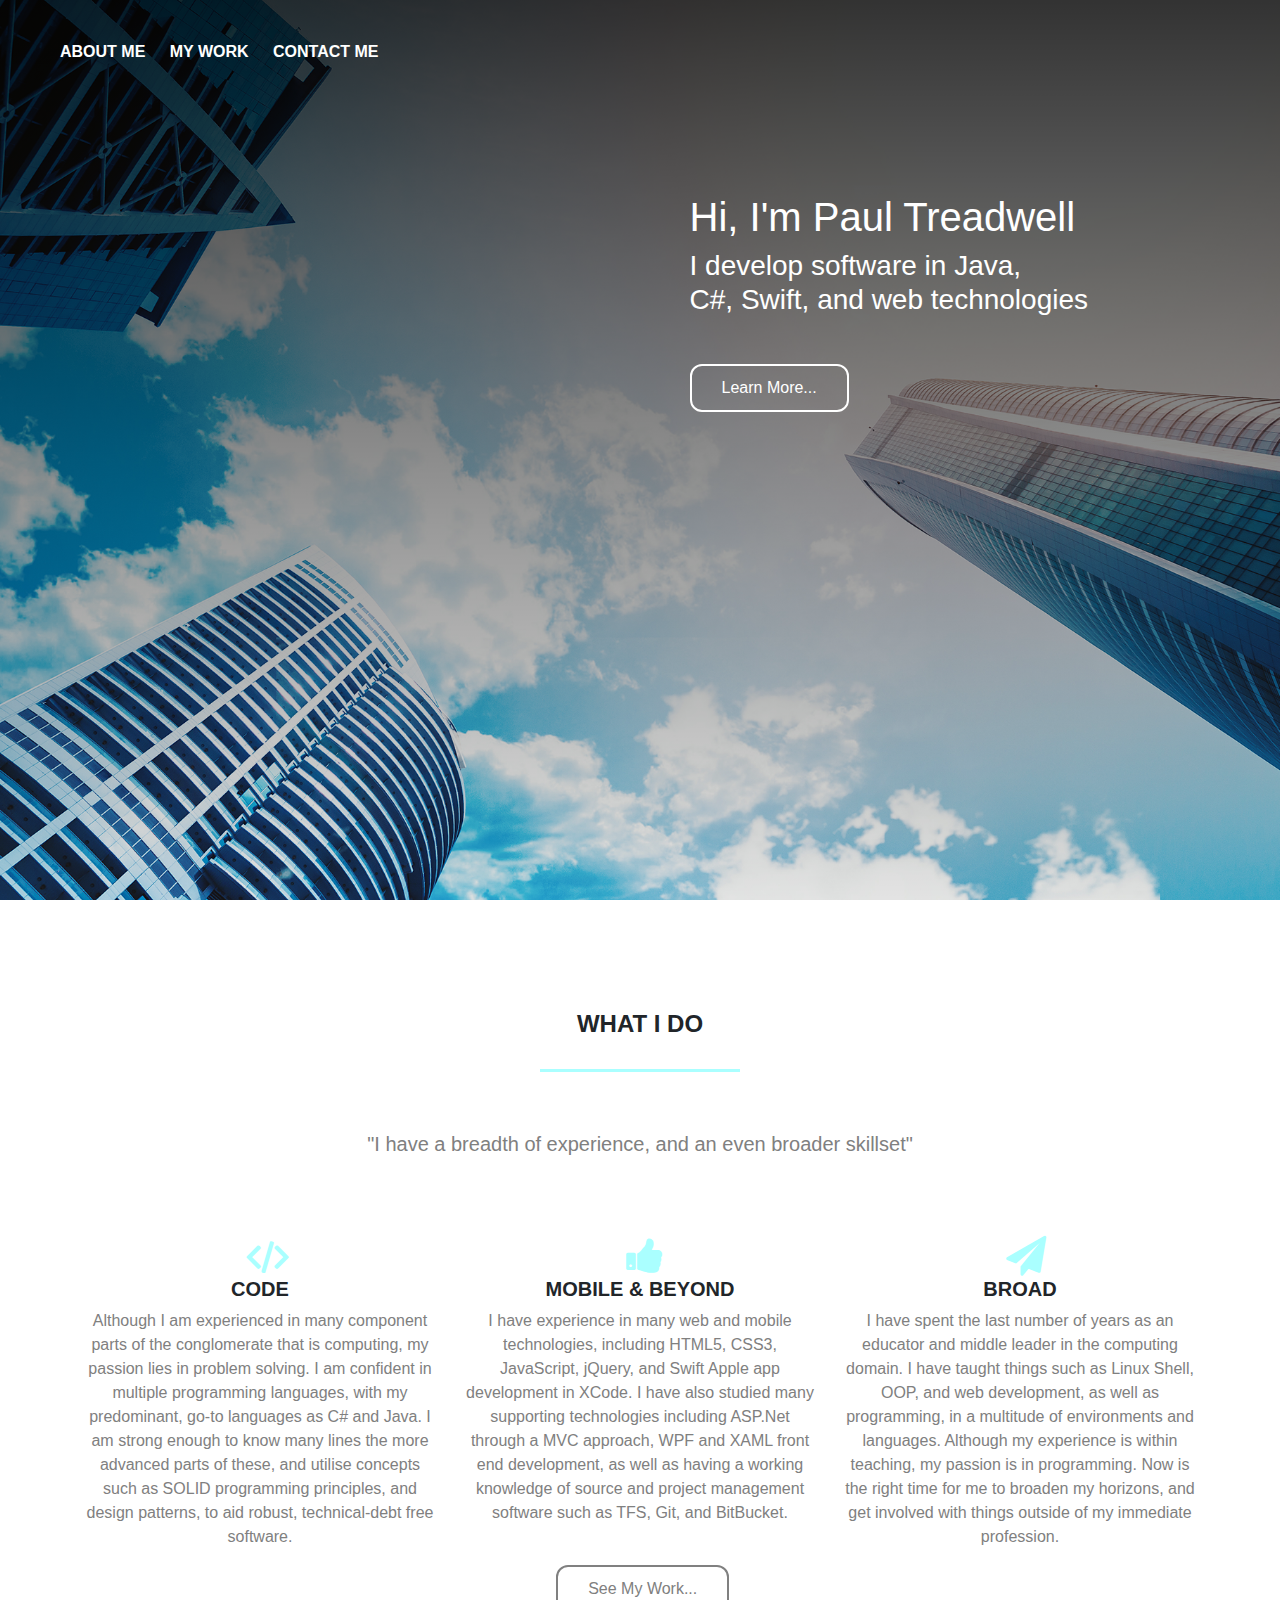
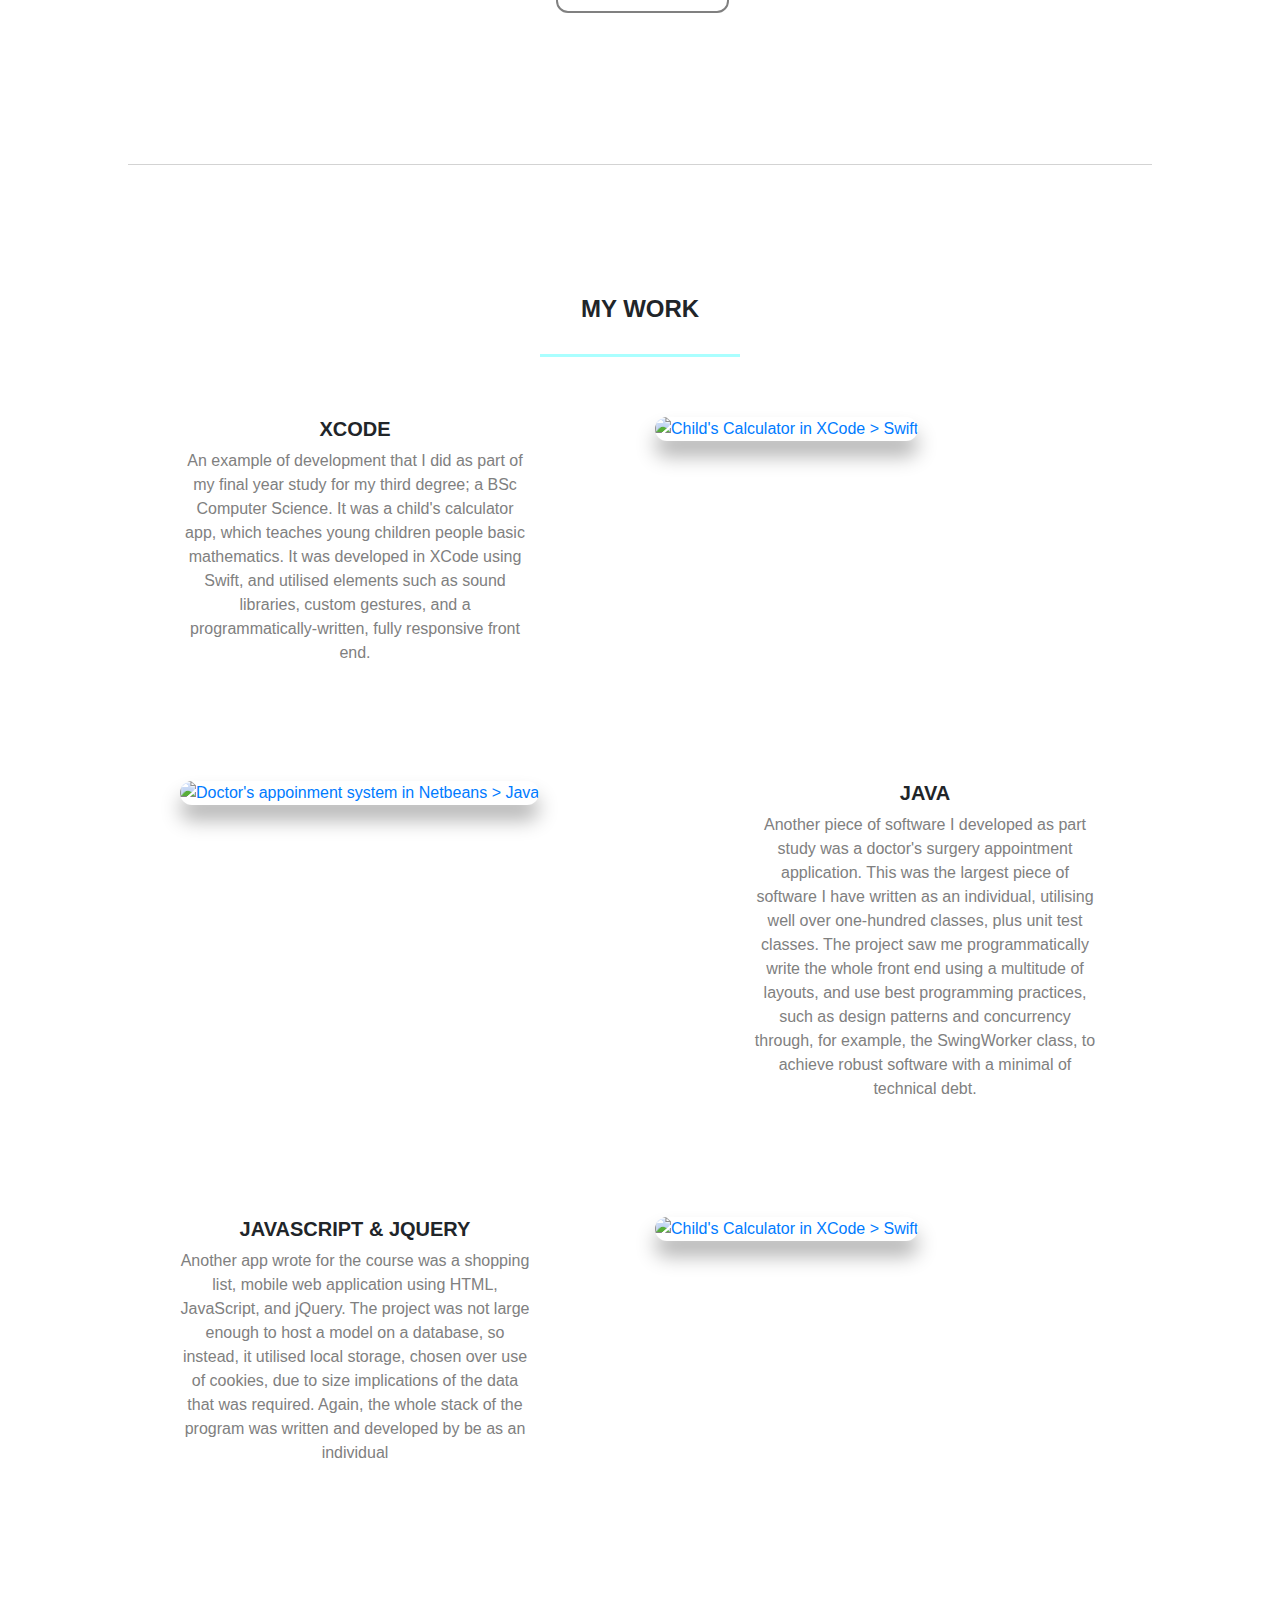
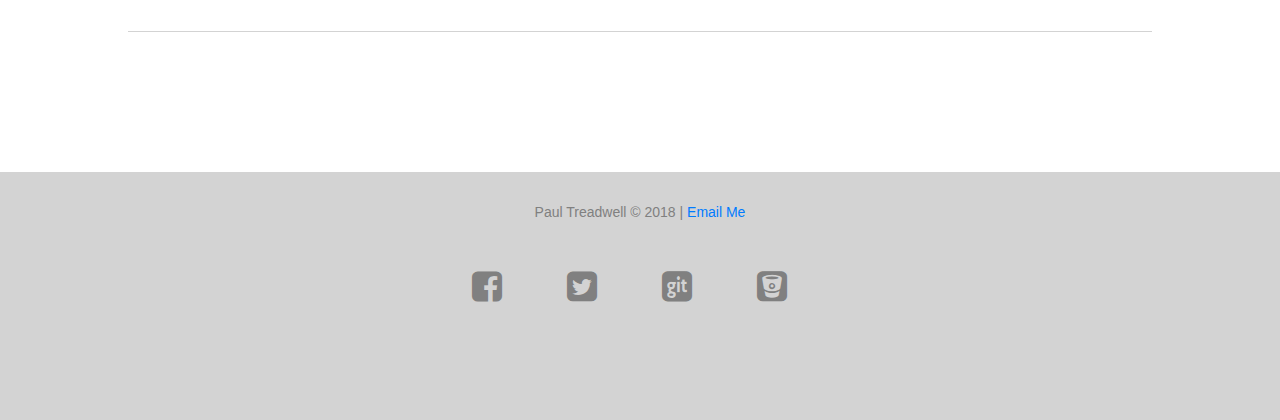
==== commit cc75f71b: "Visual tweaks, still to do: contact me form" ====
--- a/HandCreated/index.html
+++ b/HandCreated/index.html
@@ -52,7 +52,7 @@
           // The optional number (800) specifies the number of milliseconds it takes to scroll to the specified area
           $('html, body').animate({
             scrollTop: $(hash).offset().top
-          }, 800, function(){
+          }, 900, function(){
 
             // Add hash (#) to URL when done scrolling (default click behavior)
             window.location.hash = hash;
@@ -90,7 +90,7 @@
 
 	<section id="aboutMe" class="sectionClassThingsIDo">
 		<h4 class="text-center text-center-mainSection"> WHAT I DO</h4>
-		<h5 class="h5SubText"> "I have a vast and broad skillset, and range of experiences"</h5>
+		<h5 class="h5SubText"> "I have a breadth of experience, and an even broader skillset"</h5>
 
 
 		<!-- these are  from bootstrap container / row / col-md-3- -->
@@ -100,14 +100,14 @@
                     <i class="fa fa-code" style="font-weight:bold;"></i>
 				<h5 >CODE</h5>
 					<p class="text-center colourTextGrey">
-							Although I am experienced in many component parts of the conglomerate that is computing, my passion lies in problem solving. I am confident in multiple programming languages, and my predominant, go-to languages are C# and Java. I am strong enough to know many lines of the more advanced parts, and utilise concepts such as SOLID programming principles, and design patterns to aid robust, technical-debt free software.
+							Although I am experienced in many component parts of the conglomerate that is computing, my passion lies in problem solving. I am confident in multiple programming languages, with my predominant, go-to languages as C# and Java. I am strong enough to know many lines the more advanced parts of these, and utilise concepts such as SOLID programming principles, and design patterns, to aid robust, technical-debt free software.
 					</p>
 				</div>
 				<div class="col-md-4">
 				<i class="fa fa-thumbs-up"></i>
-				<h5 >MOBILE & WEB </h5>
+				<h5 >MOBILE & BEYOND </h5>
 					<p class="text-center colourTextGrey">
-							I have experience in studying and teaching many web and mobile technologies, including HTML5, CSS3, JavaScript, jQuery, and Swift Apple app development in XCode. I have also studied many supporting web technologies such as ASP.Net through a MVC setup, HTML5 and CSS3, JQuery Mobile.
+							I have experience in many web and mobile technologies, including HTML5, CSS3, JavaScript, jQuery, and Swift Apple app development in XCode. I have also studied many supporting technologies including ASP.Net through a MVC approach, WPF and XAML front end development, as well as having a working knowledge of source and project management software such as TFS, Git, and BitBucket.
 					</p>
 				</div>
 
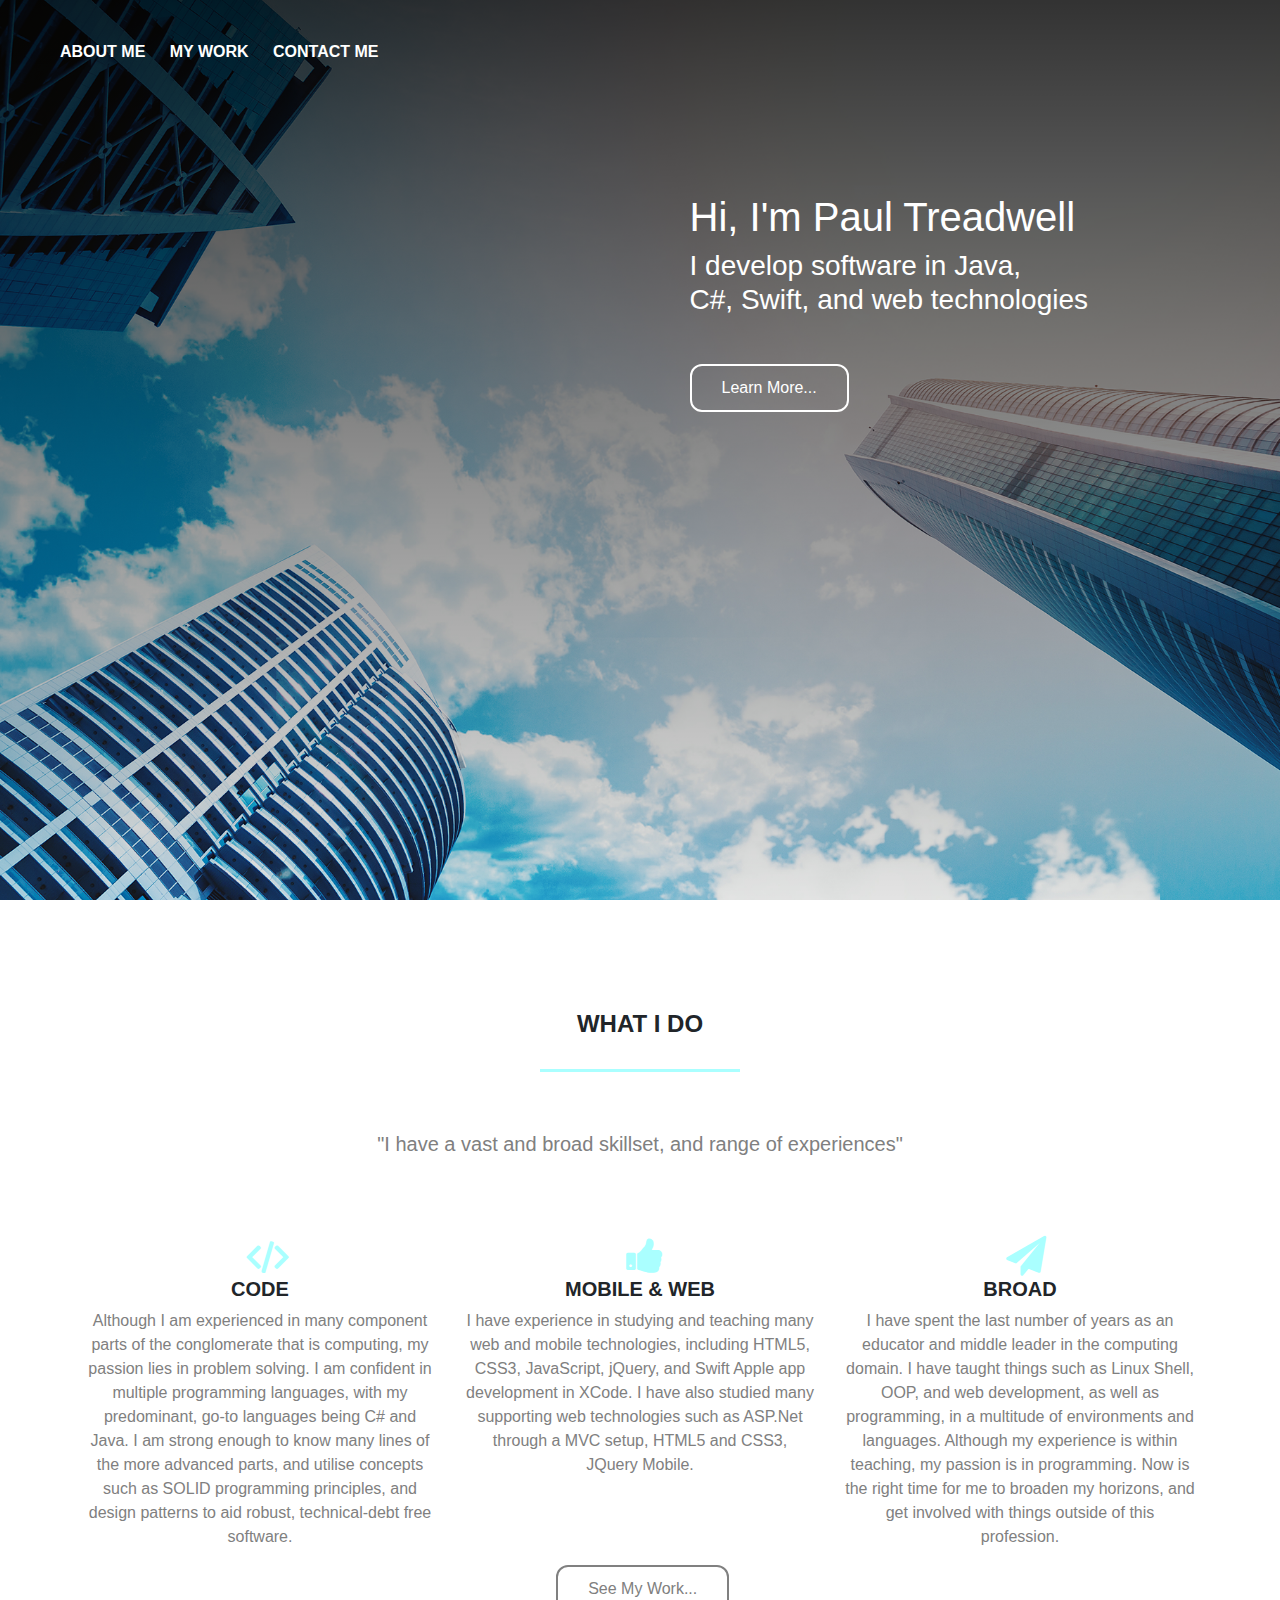
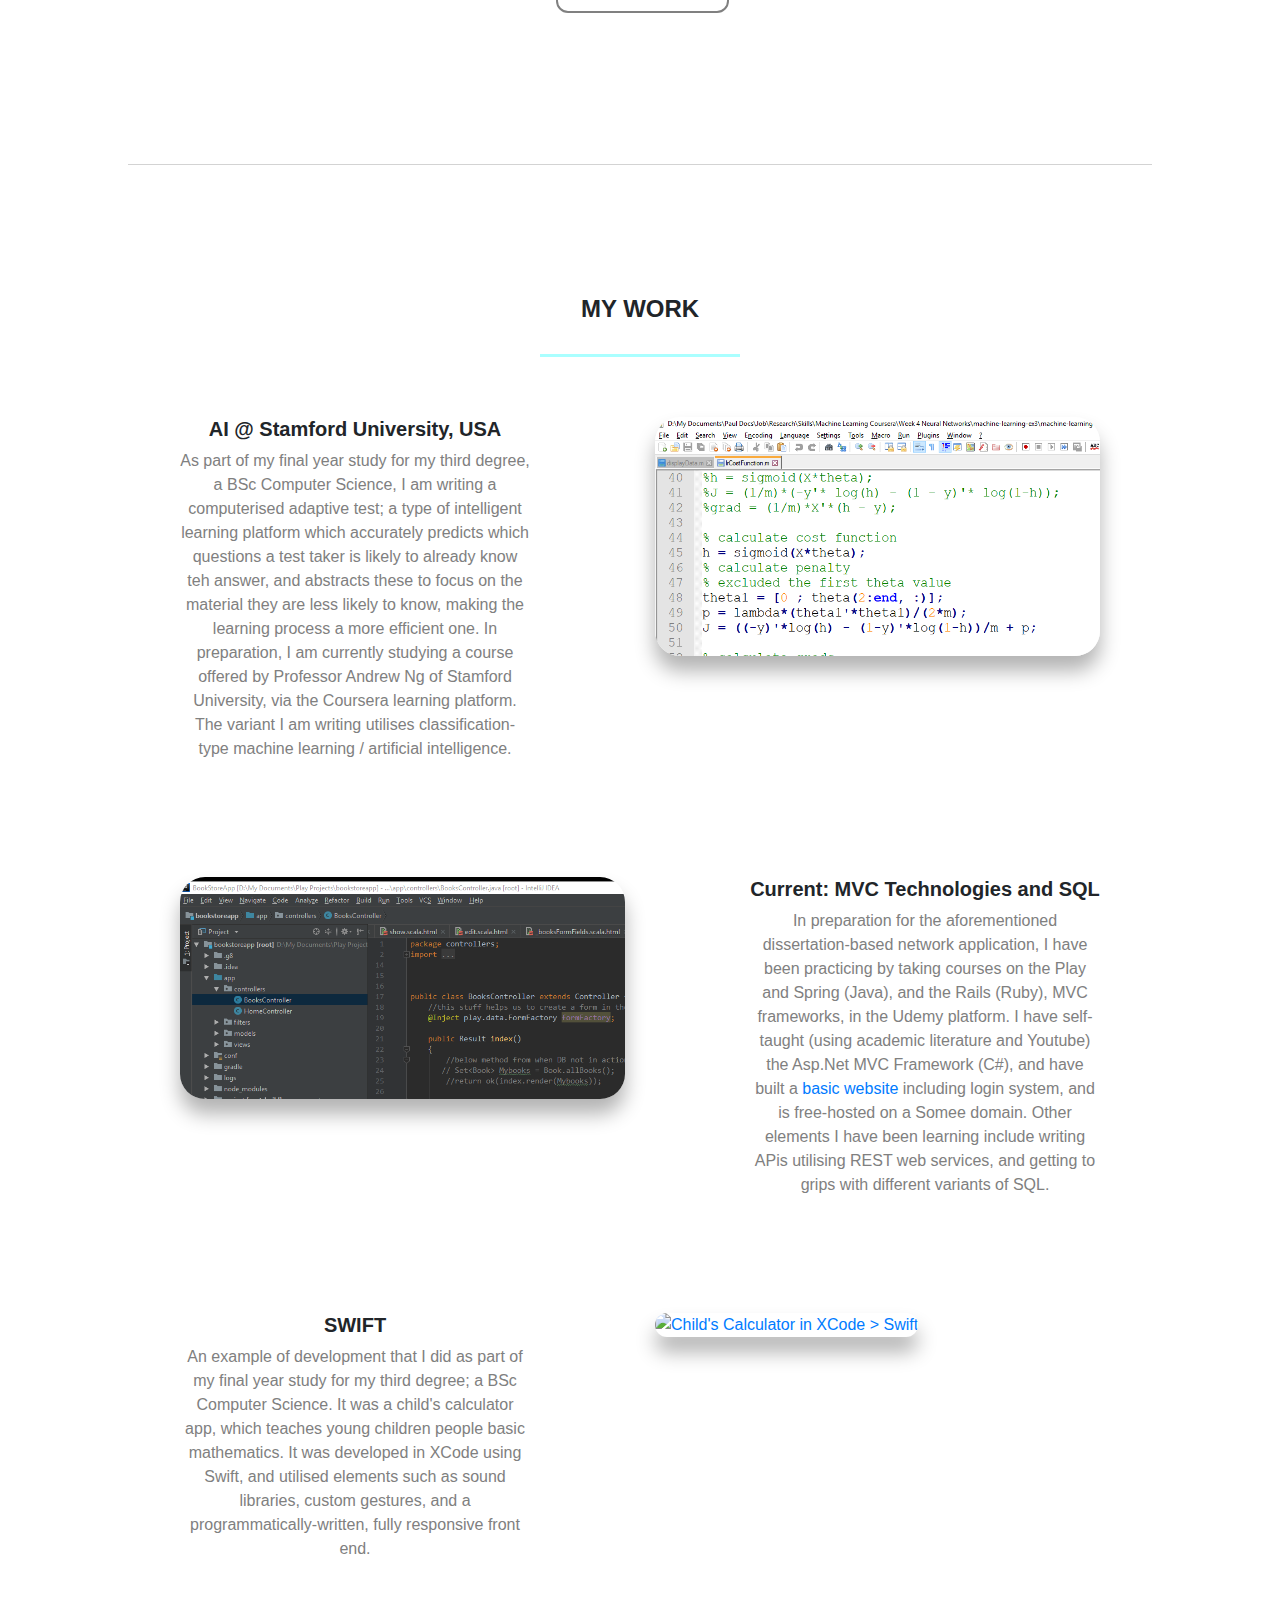
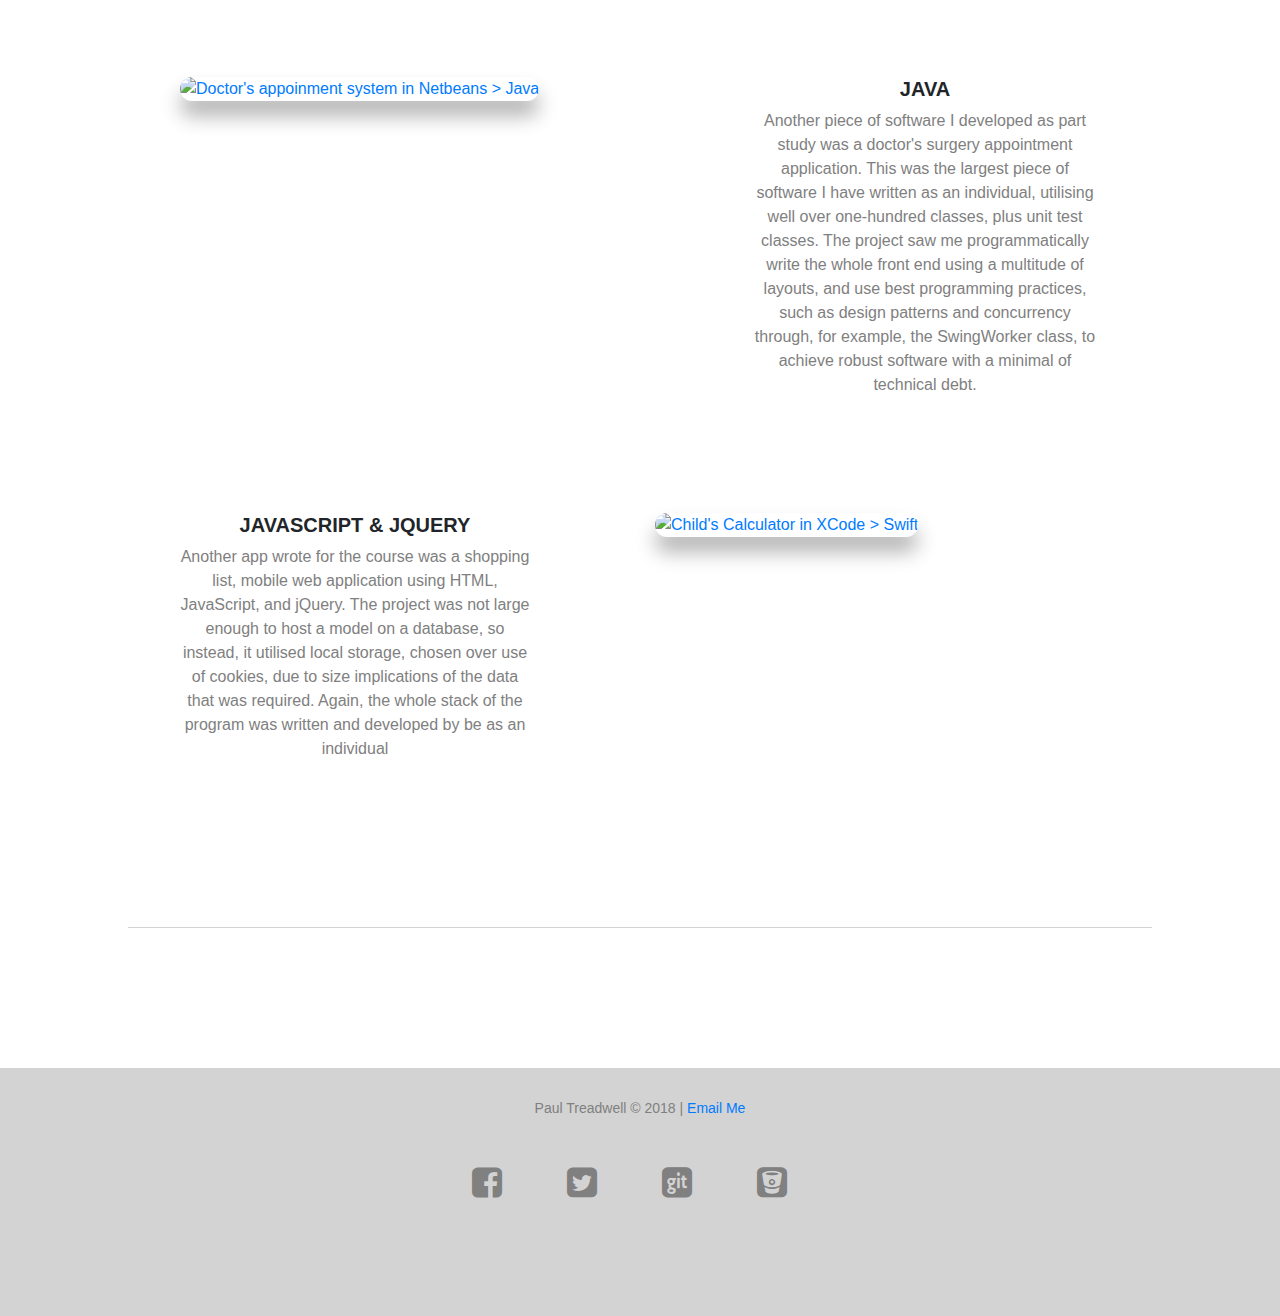
==== commit 6d42d9a4: "Update Aug 30th 2018" ====
--- a/HandCreated/index.html
+++ b/HandCreated/index.html
@@ -88,9 +88,9 @@
 	</header>
 
 
-	<section id="aboutMe" class="sectionClassThingsIDo">
+		<section id="aboutMe" class="sectionClassThingsIDo">
 		<h4 class="text-center text-center-mainSection"> WHAT I DO</h4>
-		<h5 class="h5SubText"> "I have a breadth of experience, and an even broader skillset"</h5>
+		<h5 class="h5SubText"> "I have a vast and broad skillset, and range of experiences"</h5>
 
 
 		<!-- these are  from bootstrap container / row / col-md-3- -->
@@ -100,14 +100,14 @@
                     <i class="fa fa-code" style="font-weight:bold;"></i>
 				<h5 >CODE</h5>
 					<p class="text-center colourTextGrey">
-							Although I am experienced in many component parts of the conglomerate that is computing, my passion lies in problem solving. I am confident in multiple programming languages, with my predominant, go-to languages as C# and Java. I am strong enough to know many lines the more advanced parts of these, and utilise concepts such as SOLID programming principles, and design patterns, to aid robust, technical-debt free software.
+							Although I am experienced in many component parts of the conglomerate that is computing, my passion lies in problem solving. I am confident in multiple programming languages, with my predominant, go-to languages being C# and Java. I am strong enough to know many lines of the more advanced parts, and utilise concepts such as SOLID programming principles, and design patterns to aid robust, technical-debt free software.
 					</p>
 				</div>
 				<div class="col-md-4">
 				<i class="fa fa-thumbs-up"></i>
-				<h5 >MOBILE & BEYOND </h5>
+				<h5 >MOBILE & WEB </h5>
 					<p class="text-center colourTextGrey">
-							I have experience in many web and mobile technologies, including HTML5, CSS3, JavaScript, jQuery, and Swift Apple app development in XCode. I have also studied many supporting technologies including ASP.Net through a MVC approach, WPF and XAML front end development, as well as having a working knowledge of source and project management software such as TFS, Git, and BitBucket.
+							I have experience in studying and teaching many web and mobile technologies, including HTML5, CSS3, JavaScript, jQuery, and Swift Apple app development in XCode. I have also studied many supporting web technologies such as ASP.Net through a MVC setup, HTML5 and CSS3, JQuery Mobile.
 					</p>
 				</div>
 
@@ -115,7 +115,7 @@
 				<i class="fa fa-paper-plane"></i>
 				<h5 >BROAD</h5>
 					<p class="text-center colourTextGrey">
-							I have spent the last number of years as an educator and middle leader in the computing domain. I have taught things such as Linux Shell, OOP, and web development, as well as programming, in a multitude of environments and languages. Although my experience is within teaching, my passion is in programming. Now is the right time for me to broaden my horizons, and get involved with things outside of my immediate profession.
+							I have spent the last number of years as an educator and middle leader in the computing domain. I have taught things such as Linux Shell, OOP, and web development, as well as programming, in a multitude of environments and languages. Although my experience is within teaching, my passion is in programming. Now is the right time for me to broaden my horizons, and get involved with things outside of this profession.
 
 					</p>
 				</div>
@@ -137,16 +137,68 @@
 
 
 	<section id="projects" class="sectionClassMyWork">
-
-		<h4 class="text-center text-center-mainSection"> MY WORK</h4>
+ 		<h4 class="text-center text-center-mainSection"> MY WORK</h4>
 
 		<div class="container">
+    
+    
+       <div class="row rowMyWork">
+                <div class="col-lg-1 order-lg-1 hidden-md-down">
+                    <!-- row for padding -->
+                </div>
+				<div class=" col-lg-4 order-lg-2 col-md-6 order-md-1">
+					<h5>AI @ Stamford University, USA</h5>
+					<p class="centerText rowMyWorkTextFirstInst colourTextGrey">
+							
+              As part of my final year study for my third degree, a BSc Computer Science, I am writing a computerised adaptive test; a type of intelligent learning platform which accurately predicts which questions a test taker is likely to already know teh answer, and abstracts these to focus on the material they are less likely to know, making the learning process a more efficient one. In preparation, I am currently studying a course offered by Professor Andrew Ng of Stamford University, via the Coursera learning platform. The variant I am writing utilises classification-type machine learning / artificial intelligence.
+					</p>
+				</div>
+
+                <div class="col-lg-1 order-lg-3 hidden-md-down">
+                    <!-- row for padding -->
+                </div>
+
+
+				<div class="col-lg-5 order-lg-4 col-md-6 order-md-2 col-md-5 order-md-4">
+					<a href="assets/AILarge.png" target="blank"> <img src="assets/AISmall.png" alt="Workings of a neural network in Octave" class="zoomImage myProjImages"/> </a>
+				</div>
+                <div class="col-lg-1 order-lg-5 hidden-md-down">
+                      <!-- row for padding -->
+                </div>
+			</div>
+
+
+
+
+		<div class="row rowMyWork">
+                <div class="col-lg-1 order-lg-1 hidden-md-down">
+                    <!-- row for padding -->
+                </div>
+				<div class="col-lg-4 order-lg-4 col-md-6 order-md-4">
+					<h5>Current: MVC Technologies and SQL</h5>
+					<p class="centerText colourTextGrey">
+                        In preparation for the aforementioned dissertation-based network application, I have been practicing by taking courses on the Play and Spring (Java), and the Rails (Ruby), MVC frameworks, in the Udemy platform. I have self-taught (using academic literature and Youtube) the Asp.Net MVC Framework (C#), and have built a <a href="http://gcsecompsci.somee.com" target="blank"> basic website </a> including login system, and is free-hosted on a Somee domain. Other elements I have been learning include writing APis utilising REST web services, and getting to grips with different variants of SQL. 
+                    </p>
+				</div>
+                <div class="col-lg-1 order-lg-3 hidden-md-down">
+                    <!-- row for padding -->
+                </div>
+				<div class="col-lg-5 order-lg-2 col-md-6 order-md-2">
+					<a href="assets/PlayLarge.png" target="blank"> <img src="assets/PlaySmall.png" alt="Book store application written in Java Play / MySQl / Ebean ORM" class="zoomImage myProjImages"/> </a>
+				</div>
+            <div class="col-lg-1 order-lg-5 hidden-md-down">
+                    <!-- row for padding -->
+                </div>
+			</div>
+    
+    
+    
 			<div class="row rowMyWork">
                 <div class="col-lg-1 order-lg-1 hidden-md-down">
                     <!-- row for padding -->
                 </div>
 				<div class=" col-lg-4 order-lg-2 col-md-6 order-md-1">
-					<h5>XCODE</h5>
+					<h5>SWIFT</h5>
 					<p class="centerText rowMyWorkTextFirstInst colourTextGrey">
 							An example of development that I did as part of my final year study for my third degree; a BSc Computer Science. It was a child's calculator app, which teaches young children people basic mathematics. It was developed in XCode using Swift, and utilised elements such as sound libraries, custom gestures, and a programmatically-written, fully responsive front end.
 					</p>
@@ -212,12 +264,12 @@
 			</div>
 
 
-			</div>
-
-
-    </section>
-
-
+		</div>
+
+
+  </section>
+    
+ 
  <section id="footerdetails" class="sectionFooterDetails" >
 
         <div class="container">
